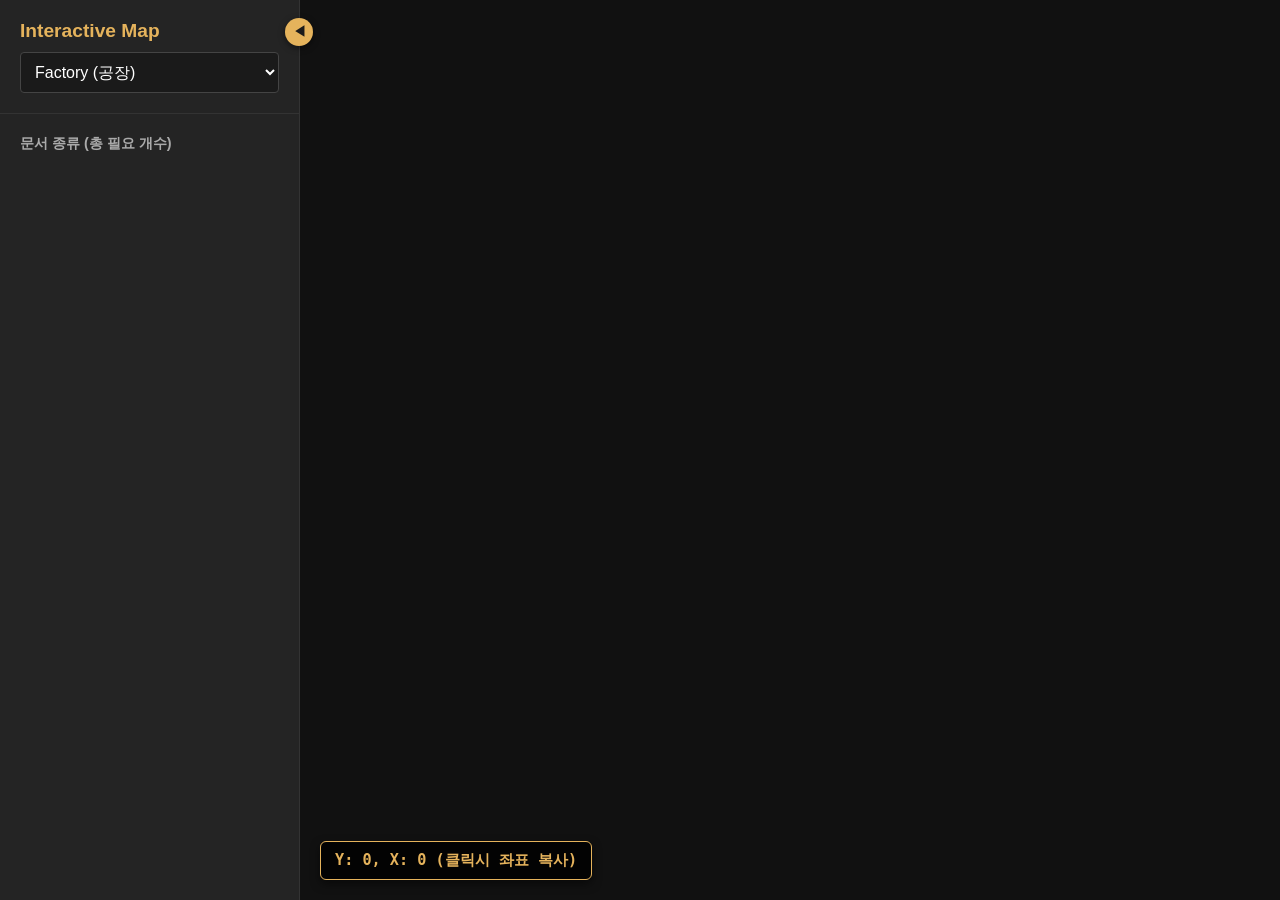
==== index.html @ fa6a1655 "사이트" ====
<!DOCTYPE html>
<html lang="ko">
<head>
    <meta charset="UTF-8">
    <meta name="viewport" content="width=device-width, initial-scale=1.0">

    <meta name="google-site-verification" content="Zb8IY_JkwSI9LmBgIlh9LFJcXQjCB8c6IFP7W8GWMpI" />

    <!-- [1번] 한/영 다국어 검색 엔진 최적화(SEO) 타이틀 & 메타 태그 -->
    <title>EFT Battle Pass Documentation Interactive Map | 타르코프 배틀패스 문서 인터랙티브 맵 </title>
    <meta name="description" content="EFT Battle Pass Documentation Interactive Map | 이스케이프 프롬 타르코프 배틀패스 문서 스폰 위치 전용 지도. Technical, PMC, Project, Blueprints, Test, User, Medical, Financial 총 8종 문서 위치 정밀 제공.">
    <meta name="keywords" content="타르코프 배틀패스, 타르코프 문서 위치, 타르코프 문서 지도, EFT Battle Pass Documentation Interactive Map, Tarkov Document Map, Escape From Tarkov Map">

    <!-- [소셜 공유] 디스코드/카톡/레딧 링크 공유 시 나타나는 미리보기 카드 태그 -->
    <meta property="og:type" content="website">
    <meta property="og:title" content="EFT Battle Pass Documentation Interactive Map | 타르코프 배틀패스 인터랙티브 맵">
    <meta property="og:description" content="타르코프 배틀패스 문서 인터랙티브 맵을 확인하세요. (8가지 문서 카테고리 지원)">
    <meta property="og:image" content="./assets/category/blueprints.webp">

    <!-- Leaflet CSS -->
    <link rel="stylesheet" href="https://unpkg.com/leaflet@1.9.4/dist/leaflet.css" />

    <style>
        * {
            box-sizing: border-box;
            margin: 0;
            padding: 0;
        }

        body {
            font-family: 'Segoe UI', Tahoma, Geneva, Verdana, sans-serif;
            display: flex;
            height: 100vh;
            background-color: #1a1a1a;
            color: #fff;
        }

        /* 사이드바 */
        #sidebar {
            width: 300px;
            background-color: #242424;
            border-right: 1px solid #333;
            display: flex;
            flex-direction: column;
            z-index: 1000;
            transition: width 0.3s ease;
            position: relative;
        }

            #sidebar.collapsed {
                width: 60px;
            }

        #sidebar-toggle-btn {
            position: absolute;
            top: 18px;
            right: -14px;
            width: 28px;
            height: 28px;
            background-color: #e5b35c;
            color: #1a1a1a;
            border: none;
            border-radius: 50%;
            cursor: pointer;
            z-index: 1001;
            display: flex;
            align-items: center;
            justify-content: center;
            font-size: 0.8rem;
            font-weight: bold;
            box-shadow: 0 2px 6px rgba(0,0,0,0.5);
            transition: background-color 0.2s;
        }

            #sidebar-toggle-btn:hover {
                background-color: #fff;
            }

        #sidebar.collapsed .sidebar-header h2,
        #sidebar.collapsed .map-select-box,
        #sidebar.collapsed .filter-section h3,
        #sidebar.collapsed .category-text,
        #sidebar.collapsed .category-item input[type="checkbox"] {
            display: none !important;
        }

        #sidebar.collapsed .category-item {
            justify-content: center;
            padding: 8px 0;
        }

        #sidebar.collapsed .filter-icon-img {
            margin-right: 0;
            width: 24px;
            height: 24px;
        }

        .sidebar-header {
            padding: 20px;
            border-bottom: 1px solid #333;
        }

            .sidebar-header h2 {
                font-size: 1.2rem;
                margin-bottom: 10px;
                color: #e5b35c;
            }

        .map-select-box {
            width: 100%;
            padding: 10px;
            background-color: #1a1a1a;
            color: #fff;
            border: 1px solid #444;
            border-radius: 4px;
            font-size: 1rem;
            cursor: pointer;
        }

        .filter-section {
            padding: 20px;
            flex: 1;
            overflow-y: auto;
        }

            .filter-section h3 {
                font-size: 0.9rem;
                margin-bottom: 15px;
                color: #aaa;
                text-transform: uppercase;
            }

        .category-item {
            display: flex;
            align-items: center;
            margin-bottom: 10px;
            padding: 6px 8px;
            border-radius: 4px;
            cursor: pointer;
            user-select: none;
            transition: background-color 0.2s, opacity 0.2s, filter 0.2s;
        }

            .category-item:hover {
                background-color: #333;
            }

            .category-item input[type="checkbox"] {
                margin-right: 10px;
                width: 18px;
                height: 18px;
                cursor: pointer;
            }

            .category-item.inactive {
                opacity: 0.35;
                filter: grayscale(80%);
            }

        .filter-icon-img {
            width: 20px;
            height: 20px;
            object-fit: contain;
            margin-right: 8px;
            vertical-align: middle;
        }

        .category-name {
            font-size: 0.95rem;
            font-weight: 500;
            display: flex;
            align-items: center;
        }

        /* 최상위 카테고리 팝업 박스 */
        #global-category-preview {
            display: none;
            position: fixed;
            z-index: 9999;
            border: 2px solid #e5b35c;
            border-radius: 8px;
            overflow: hidden;
            background-color: #1a1a1a;
            box-shadow: 0 8px 24px rgba(0, 0, 0, 0.9);
            pointer-events: none;
            max-width: 300px;
        }

            #global-category-preview img {
                max-width: 300px;
                max-height: 200px;
                width: auto;
                height: auto;
                object-fit: contain;
                display: block;
                margin: 0 auto;
            }

        #global-preview-desc {
            padding: 8px 12px;
            font-size: 0.85rem;
            color: #ccc;
            background-color: #242424;
            border-top: 1px solid #333;
            text-align: center;
            line-height: 1.4;
            white-space: pre-line;
        }

        /* 메인 맵 영역 */
        #map-container {
            flex: 1;
            height: 100%;
            position: relative;
            background-color: #111;
        }

        #map {
            width: 100%;
            height: 100%;
            background: transparent;
        }

        /* 지도 위 커스텀 마커 이미지 크기 (20px) */
        .map-marker-img {
            width: 20px;
            height: 20px;
            object-fit: contain;
            filter: drop-shadow(0 2px 4px rgba(0, 0, 0, 0.9));
            cursor: pointer;
        }

        /* 좌하단 좌표 표시 오버레이 */
        #coord-overlay {
            position: absolute;
            bottom: 20px;
            left: 20px;
            background-color: rgba(0, 0, 0, 0.85);
            border: 1px solid #e5b35c;
            color: #e5b35c;
            padding: 8px 14px;
            border-radius: 6px;
            font-family: monospace;
            font-size: 0.95rem;
            font-weight: bold;
            z-index: 1000;
            pointer-events: none;
            box-shadow: 0 4px 10px rgba(0,0,0,0.5);
        }

        .leaflet-bottom.leaflet-left {
            bottom: 65px !important;
            left: 20px !important;
        }

        /* 호버 툴팁: 마커 사진 노출 스타일 */
        .custom-tooltip-photo {
            background: transparent !important;
            border: none !important;
            box-shadow: none !important;
            padding: 0 !important;
        }

            .custom-tooltip-photo .leaflet-tooltip-pane {
                color: transparent;
            }

        .hover-photo-frame {
            border: 2px solid #e5b35c;
            border-radius: 8px;
            overflow: hidden;
            box-shadow: 0 6px 20px rgba(0, 0, 0, 0.8);
            background-color: #000;
            line-height: 0;
        }

            .hover-photo-frame img {
                max-width: 320px;
                max-height: 200px;
                width: auto;
                height: auto;
                object-fit: contain;
                display: block;
            }

        /* 트랜짓 마커 호버 텍스트 툴팁 스타일 */
        .transit-tooltip {
            background-color: rgba(24, 24, 24, 0.95) !important;
            border: 1px solid #e5b35c !important;
            color: #e5b35c !important;
            font-size: 0.95rem !important;
            font-weight: bold !important;
            padding: 6px 12px !important;
            border-radius: 6px !important;
            box-shadow: 0 4px 12px rgba(0, 0, 0, 0.8) !important;
        }

        /* 클릭 상세 팝업 스타일 */
        .leaflet-popup-content-wrapper {
            background-color: #242424 !important;
            color: #fff !important;
            border: 1px solid #444;
            border-radius: 8px !important;
        }

        .leaflet-popup-tip {
            background-color: #242424 !important;
        }

        .popup-detail {
            width: 300px;
        }

            .popup-detail img {
                width: 100%;
                height: 170px;
                object-fit: cover;
                border-radius: 6px;
                margin-bottom: 10px;
            }

            .popup-detail h3 {
                font-size: 1.1rem;
                color: #e5b35c;
                margin-bottom: 6px;
            }

            .popup-detail p {
                font-size: 0.85rem;
                color: #ccc;
                line-height: 1.4;
            }

        /* 화면 정중앙 상세 모달창 스타일 */
        .modal-backdrop {
            display: none;
            position: fixed;
            top: 0;
            left: 0;
            width: 100vw;
            height: 100vh;
            background-color: rgba(0, 0, 0, 0.75);
            z-index: 10000;
            justify-content: center;
            align-items: center;
        }

        .modal-content {
            position: relative;
            width: 600px;
            max-width: 90vw;
            max-height: 85vh;
            background-color: #242424;
            border: 2px solid #e5b35c;
            border-radius: 12px;
            padding: 24px;
            box-shadow: 0 10px 30px rgba(0, 0, 0, 0.9);
            overflow-y: auto;
        }

        .modal-close-btn {
            position: absolute;
            top: 12px;
            right: 16px;
            background: none;
            border: none;
            color: #aaa;
            font-size: 2rem;
            cursor: pointer;
            line-height: 1;
            transition: color 0.2s;
        }

            .modal-close-btn:hover {
                color: #e5b35c;
            }

        .modal-detail img {
            width: 100%;
            max-height: 360px;
            object-fit: cover;
            border-radius: 8px;
            margin-bottom: 16px;
        }

        .modal-detail h3 {
            font-size: 1.5rem;
            color: #e5b35c;
            margin-bottom: 10px;
        }

        .modal-detail p {
            font-size: 1rem;
            color: #ccc;
            line-height: 1.5;
        }
    </style>
</head>

<!-- Google tag (gtag.js) -->
<script async src="https://www.googletagmanager.com/gtag/js?id=G-DGBBM09F3J"></script>
<script>
    window.dataLayer = window.dataLayer || [];
    function gtag() { dataLayer.push(arguments); }
    gtag('js', new Date());

    gtag('config', 'G-DGBBM09F3J');
</script>

<body>

    <!-- 좌측 메인 컨트롤 사이드바 -->
    <div id="sidebar">
        <button id="sidebar-toggle-btn" onclick="toggleSidebar()" title="사이드바 접기/펼치기">◀</button>

        <div class="sidebar-header">
            <h2>Interactive Map</h2>
            <select id="map-select" class="map-select-box" onchange="switchMap(this.value)">
                <option value="customs">Customs (세관)</option>
                <option value="factory" selected>Factory (공장)</option>
                <option value="ground_zero">Ground Zero (그라운드 제로)</option>
                <option value="interchange">Interchange (인터체인지)</option>
                <option value="lighthouse">Lighthouse (등대)</option>
                <option value="reserve">Reserve (리저브)</option>
                <option value="shoreline">Shoreline (해안선)</option>
                <option value="streets_of_tarkov">Streets of Tarkov (스오타)</option>
                <option value="lab">The Lab (연구실)</option>
                <option value="labyrinth">The Labyrinth (미궁)</option>
                <option value="woods">Woods (삼림)</option>
            </select>
        </div>

        <div class="filter-section">
            <h3>문서 종류 (총 필요 개수)</h3>
            <div id="category-filters"></div>
        </div>
    </div>

    <!-- 메인 맵 영역 -->
    <div id="map-container">
        <div id="map"></div>
        <div id="coord-overlay">Y: 0, X: 0 (클릭시 좌표 복사)</div>
    </div>

    <!-- 최상위 레이어로 동작할 단일 카테고리 팝업 박스 -->
    <div id="global-category-preview">
        <img id="global-preview-img" src="" alt="preview" />
        <div id="global-preview-desc"></div>
    </div>

    <!-- 화면 정중앙 상세 정보 모달창 -->
    <div id="detail-modal" class="modal-backdrop">
        <div class="modal-content">
            <button class="modal-close-btn" onclick="closeDetailModal()">&times;</button>
            <div id="modal-body"></div>
        </div>
    </div>

    <!-- Leaflet JS -->
    <script src="https://unpkg.com/leaflet@1.9.4/dist/leaflet.js"></script>

    <script>
        const MAPS = {
            customs: { name: "Customs", imageUrl: "./assets/maps/customs.webp", width: 4097, height: 2142 },
            factory: { name: "Factory", imageUrl: "./assets/maps/factory.png", width: 850, height: 850 },
            ground_zero: { name: "Ground Zero", imageUrl: "./assets/maps/ground_zero.webp", width: 6920, height: 6920 },
            interchange: { name: "Interchange", imageUrl: "./assets/maps/interchange.webp", width: 9600, height: 5400 },
            lab: { name: "Lab", imageUrl: "./assets/maps/lab.webp", width: 3820, height: 2189 },
            labyrinth: { name: "Labyrinth", imageUrl: "./assets/maps/labyrinth.webp", width: 4145, height: 3840 },
            lighthouse: { name: "Lighthouse", imageUrl: "./assets/maps/lighthouse.webp", width: 2242, height: 3892 },
            reserve: { name: "Reserve", imageUrl: "./assets/maps/reserve.webp", width: 4701, height: 2785 },
            shoreline: { name: "Shoreline", imageUrl: "./assets/maps/shoreline.webp", width: 6668, height: 4567 },
            streets_of_tarkov: { name: "Streets of Tarkov", imageUrl: "./assets/maps/streets_of_tarkov.webp", width: 7620, height: 5877 },
            woods: { name: "Woods", imageUrl: "./assets/maps/woods.webp", width: 6994, height: 6843 }
        };

        const CATEGORIES = {
            technical: { name: "Technical(86개)", icon: "./assets/icons/technical.webp", image: "./assets/category/technical.webp", desc: "shoreline(쇼라)\n woods(우드)\n lighthouse(라하)" },
            pmc: { name: "PMC(39개)", icon: "./assets/icons/pmc.webp", image: "./assets/category/pmc.webp", desc: "reserve(리저브)\n icebreaker(쇄빙선)\n lighthouse(라하)" },
            project: { name: "Project(55개)", icon: "./assets/icons/project.webp", image: "./assets/category/project.webp", desc: "reserve(리저브)\n customs(세관)\n factory(공장)" },
            blueprints: { name: "Blueprints(81개)", icon: "./assets/icons/blueprints.webp", image: "./assets/category/blueprints.webp", desc: "interchange(인터체인지)\n factory(공장)\n The Labyrinth(미궁)" },
            test: { name: "Test(48개)", icon: "./assets/icons/test.webp", image: "./assets/category/test.webp", desc: "shoreline(쇼라)\n woods(우드)\n icebreaker(쇄빙선)" },
            user: { name: "User(40개)", icon: "./assets/icons/user.webp", image: "./assets/category/user.webp", desc: "Streets of Tarkov(스오타)\n Ground Zero(그제)\n The Lab(랩)" },
            medical: { name: "Medical(67개)", icon: "./assets/icons/medical.webp", image: "./assets/category/medical.webp", desc: "The Labyrinth(미궁)\n Ground Zero(그제)\n The Lab(랩)" },
            financial: { name: "Financial(83개)", icon: "./assets/icons/financial.webp", image: "./assets/category/financial.webp", desc: "customs(세관)\n Streets of Tarkov(스오타)\n interchange(인터체인지)" },
            transit: { name: "Transit (트랜짓)", icon: "./assets/icons/transit.webp", image: "./assets/category/transit.webp", desc: "트랜짓(Transit) 위치" },
            temporary: { name: "Temporary (임시 마커)", icon: "./assets/icons/temporary.png",desc: "확인되지 않은 위치" }
        };

        let map = null;
        let currentMapId = 'factory';
        let currentImageOverlay = null;
        const layerGroups = {};
        const activeFilters = new Set(Object.keys(CATEGORIES));

        function initMap() {
            map = L.map('map', {
                crs: L.CRS.Simple,
                minZoom: -5,
                maxZoom: 3,
                zoomSnap: 0.1,
                attributionControl: false,
                zoomControl: false
            });

            L.control.zoom({ position: 'bottomleft' }).addTo(map);

            renderFilterUI();
            setupCoordinateTracker();
            setupModalEvents();
            loadMap(currentMapId);
        }

        function toggleSidebar() {
            const sidebar = document.getElementById('sidebar');
            const toggleBtn = document.getElementById('sidebar-toggle-btn');
            sidebar.classList.toggle('collapsed');

            if (sidebar.classList.contains('collapsed')) {
                toggleBtn.innerText = '▶';
            } else {
                toggleBtn.innerText = '◀';
            }

            setTimeout(() => {
                if (map) map.invalidateSize();
            }, 310);
        }

        function setupCoordinateTracker() {
            const coordDiv = document.getElementById('coord-overlay');

            map.on('mousemove', function (e) {
                const y = Math.round(e.latlng.lat);
                const x = Math.round(e.latlng.lng);
                coordDiv.innerText = `Y: ${y}, X: ${x}`;
            });

            map.on('click', function (e) {
                const y = Math.round(e.latlng.lat);
                const x = Math.round(e.latlng.lng);
                const coordString = `[${y}, ${x}],`;

                navigator.clipboard.writeText(coordString).then(() => {
                    coordDiv.innerText = `복사됨! -> ${coordString}`;
                    setTimeout(() => {
                        coordDiv.innerText = `Y: ${y}, X: ${x}`;
                    }, 1500);
                });
            });
        }

        function openDetailModal(data) {
            const modalBody = document.getElementById('modal-body');
            modalBody.innerHTML = `
                    <div class="modal-detail">
                        ${data.detailImg ? `<img src="${data.detailImg}" alt="detail" />` : ''}
                        ${data.detailTitle ? `<h3>${data.detailTitle}</h3>` : ''}
                        ${data.detailDesc ? `<p>${data.detailDesc}</p>` : ''}
                    </div>
                `;
            document.getElementById('detail-modal').style.display = 'flex';

            if (typeof gtag === 'function') {
                gtag('event', 'click_marker_detail', {
                    'map_id': currentMapId,
                    'category': data.category,
                    'marker_id': data.id || 'unknown',
                    'marker_title': data.detailTitle || data.id
                });
            }
        }

        function closeDetailModal() {
            document.getElementById('detail-modal').style.display = 'none';
        }

        function setupModalEvents() {
            document.getElementById('detail-modal').addEventListener('click', (e) => {
                if (e.target.id === 'detail-modal') {
                    closeDetailModal();
                }
            });

            document.addEventListener('keydown', (e) => {
                if (e.key === 'Escape') {
                    closeDetailModal();
                }
            });
        }

        // [수정] 맵 테두리 여유 드래그 공간(MaxBounds Padding) 60% 확장 적용
        function loadMap(mapId) {
            currentMapId = mapId;
            const mapConfig = MAPS[mapId];

            map.setMaxBounds(null);
            if (currentImageOverlay) map.removeLayer(currentImageOverlay);
            clearAllMarkers();

            const bounds = [[0, 0], [mapConfig.height, mapConfig.width]];
            currentImageOverlay = L.imageOverlay(mapConfig.imageUrl, bounds).addTo(map);

            map.fitBounds(bounds, { animate: false });

            // ★ 맵 모서리/구석도 화면 정중앙으로 당길 수 있도록 maxBounds 범위 확장 (60% 여유 여백)
            const padY = mapConfig.height * 0.6;
            const padX = mapConfig.width * 0.6;
            const extendedBounds = [
                [-padY, -padX],
                [mapConfig.height + padY, mapConfig.width + padX]
            ];

            map.setMaxBounds(extendedBounds);

            if (window[`MAP_DATA_${mapId}`]) {
                renderMarkers(window[`MAP_DATA_${mapId}`]);
                return;
            }

            const script = document.createElement('script');
            script.src = `./data/${mapId}.js`;

            script.onload = () => {
                const markersData = window[`MAP_DATA_${mapId}`] || [];
                renderMarkers(markersData);
            };

            script.onerror = () => {
                console.warn(`[알림] ./data/${mapId}.js 파일이 없거나 데이터가 빈 상태입니다.`);
                renderMarkers([]);
            };

            document.body.appendChild(script);
        }

        function switchMap(mapId) {
            loadMap(mapId);

            if (typeof gtag === 'function') {
                gtag('event', 'select_map', {
                    'map_id': mapId,
                    'map_name': MAPS[mapId] ? MAPS[mapId].name : mapId
                });
            }
        }

        function renderMarkers(markersData) {
            const mapConfig = MAPS[currentMapId];

            Object.keys(CATEGORIES).forEach(catKey => {
                layerGroups[catKey] = L.layerGroup();
                if (activeFilters.has(catKey)) {
                    layerGroups[catKey].addTo(map);
                }
            });

            markersData.forEach(data => {
                const catInfo = CATEGORIES[data.category];
                const iconSrc = catInfo ? catInfo.icon : '';

                const markerY = data.coords[0];
                const isTop = markerY > (mapConfig.height * 0.5);

                const tooltipDirection = isTop ? 'bottom' : 'top';
                const tooltipOffset = isTop ? [0, 15] : [0, -15];

                const customIcon = L.divIcon({
                    html: `<img src="${iconSrc}" class="map-marker-img" onError="this.onerror=null; this.src='https://via.placeholder.com/20?text=📍';" />`,
                    className: 'custom-map-icon',
                    iconSize: [20, 20],
                    iconAnchor: [10, 10]
                });

                const marker = L.marker(data.coords, { icon: customIcon });

                if (data.category === 'transit') {
                    const transitText = data.title || data.detailTitle || 'Transit';
                    marker.bindTooltip(transitText, {
                        className: 'transit-tooltip',
                        direction: tooltipDirection,
                        offset: tooltipOffset,
                        opacity: 1
                    });
                } else {
                    if (data.previewImg) {
                        const tooltipHTML = `
                                <div class="hover-photo-frame">
                                  <img src="${data.previewImg}" alt="preview" />
                                </div>
                            `;

                        marker.bindTooltip(tooltipHTML, {
                            className: 'custom-tooltip-photo',
                            direction: tooltipDirection,
                            offset: tooltipOffset,
                            opacity: 1
                        });
                    }

                    if (data.detailImg || data.detailTitle || data.detailDesc) {
                        marker.on('click', () => {
                            openDetailModal(data);
                        });
                    }
                }

                if (layerGroups[data.category]) {
                    layerGroups[data.category].addLayer(marker);
                }
            });
        }

        function clearAllMarkers() {
            Object.keys(layerGroups).forEach(catKey => {
                map.removeLayer(layerGroups[catKey]);
            });
        }

        function renderFilterUI() {
            const container = document.getElementById('category-filters');
            container.innerHTML = '';

            const previewBox = document.getElementById('global-category-preview');
            const previewImg = document.getElementById('global-preview-img');
            const previewDesc = document.getElementById('global-preview-desc');

            Object.entries(CATEGORIES).forEach(([key, cat]) => {
                const isActive = activeFilters.has(key);
                const item = document.createElement('label');
                item.className = `category-item ${isActive ? '' : 'inactive'}`;
                item.innerHTML = `
                        <input type="checkbox" value="${key}" ${isActive ? 'checked' : ''} onchange="toggleCategory('${key}', this.checked, this.parentElement)">
                        <span class="category-name">
                            <img src="${cat.icon}" class="filter-icon-img" onError="this.style.display='none';" />
                            <span class="category-text">${cat.name}</span>
                        </span>
                    `;

                item.addEventListener('mouseenter', () => {
                    const rect = item.getBoundingClientRect();
                    previewImg.src = cat.image;
                    previewImg.onerror = () => {
                        previewImg.src = `https://via.placeholder.com/220x140/222/e5b35c?text=${cat.name}`;
                    };

                    if (previewDesc) {
                        previewDesc.innerText = cat.desc || '';
                        previewDesc.style.display = cat.desc ? 'block' : 'none';
                    }

                    previewBox.style.top = `${rect.top}px`;
                    previewBox.style.left = `${rect.right + 10}px`;
                    previewBox.style.display = 'block';
                });

                item.addEventListener('mouseleave', () => {
                    previewBox.style.display = 'none';
                });

                container.appendChild(item);
            });
        }

        function toggleCategory(categoryKey, isChecked, labelElement) {
            if (isChecked) {
                activeFilters.add(categoryKey);
                if (layerGroups[categoryKey]) map.addLayer(layerGroups[categoryKey]);
                if (labelElement) labelElement.classList.remove('inactive');
            } else {
                activeFilters.delete(categoryKey);
                if (layerGroups[categoryKey]) map.removeLayer(layerGroups[categoryKey]);
                if (labelElement) labelElement.classList.add('inactive');
            }

            if (typeof gtag === 'function') {
                gtag('event', 'filter_category', {
                    'category': categoryKey,
                    'state': isChecked ? 'on' : 'off'
                });
            }
        }

        window.onload = initMap;
    </script>
</body>
</html>
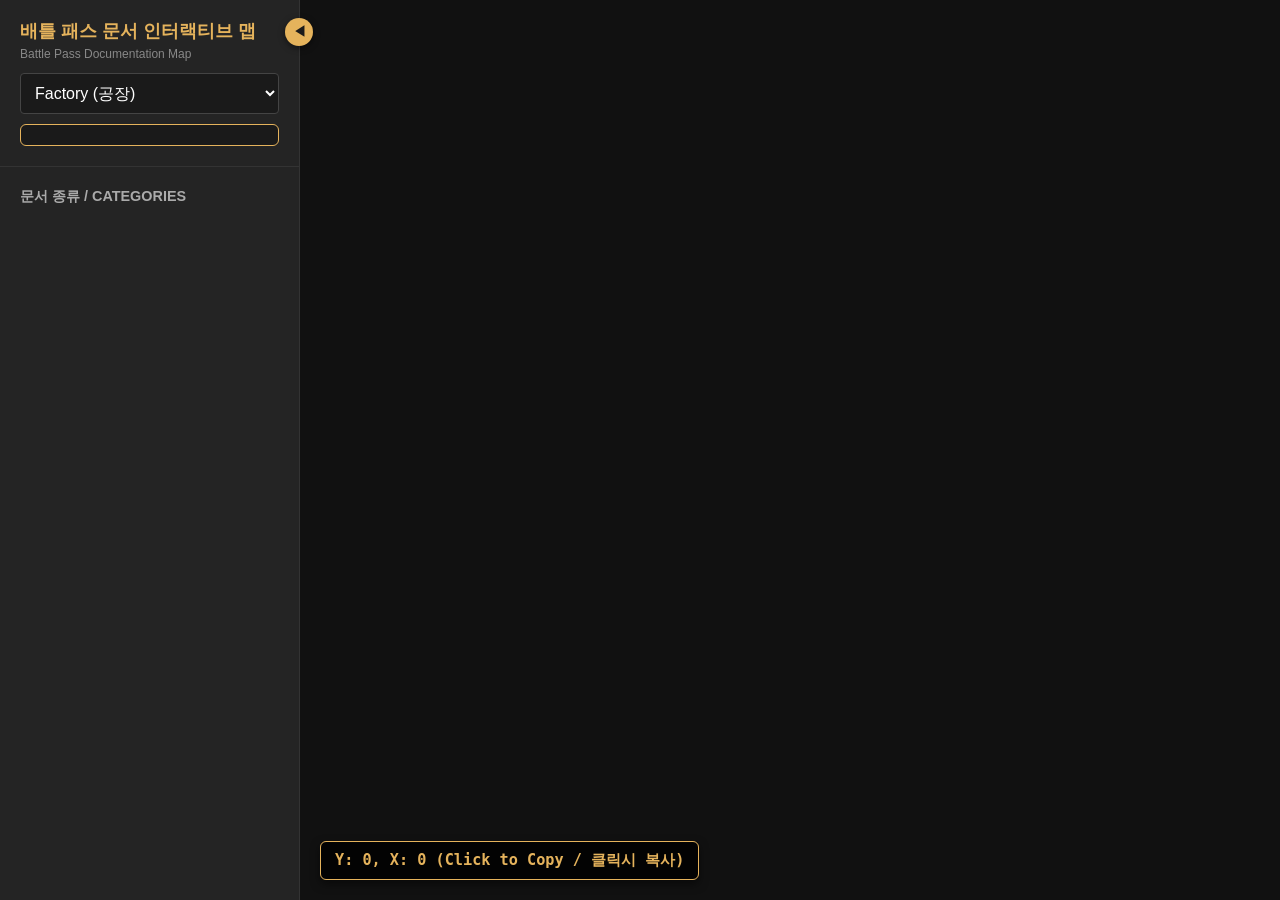
==== commit 5244c5f3: "맵 별 최대 스폰 개수 추가  - 각 맵 별 스폰하는 문서 자동 체크, 나머지 자동 예외  - 위치 추가" ====
--- a/index.html
+++ b/index.html
@@ -5,9 +5,10 @@
     <meta name="viewport" content="width=device-width, initial-scale=1.0">
 
     <meta name="google-site-verification" content="Zb8IY_JkwSI9LmBgIlh9LFJcXQjCB8c6IFP7W8GWMpI" />
+    <meta name="naver-site-verification" content="082327acf711127d70357c418344a9453ed9ff8d" />
 
     <!-- [1번] 한/영 다국어 검색 엔진 최적화(SEO) 타이틀 & 메타 태그 -->
-    <title>EFT Battle Pass Documentation Interactive Map | 타르코프 배틀패스 문서 인터랙티브 맵 </title>
+    <title>EFT Battle Pass Documentation Interactive Map | 타르코프 배틀패스 문서 인터랙티브 맵</title>
     <meta name="description" content="EFT Battle Pass Documentation Interactive Map | 이스케이프 프롬 타르코프 배틀패스 문서 스폰 위치 전용 지도. Technical, PMC, Project, Blueprints, Test, User, Medical, Financial 총 8종 문서 위치 정밀 제공.">
     <meta name="keywords" content="타르코프 배틀패스, 타르코프 문서 위치, 타르코프 문서 지도, EFT Battle Pass Documentation Interactive Map, Tarkov Document Map, Escape From Tarkov Map">
 
@@ -76,10 +77,14 @@
                 background-color: #fff;
             }
 
+        /* [수정] 접혔을 때 스폰 뱃지(.category-spawn-badge)까지 깔끔히 숨김 */
         #sidebar.collapsed .sidebar-header h2,
+        #sidebar.collapsed .sidebar-header .sub-title,
         #sidebar.collapsed .map-select-box,
+        #sidebar.collapsed .map-spawn-summary,
         #sidebar.collapsed .filter-section h3,
         #sidebar.collapsed .category-text,
+        #sidebar.collapsed .category-spawn-badge,
         #sidebar.collapsed .category-item input[type="checkbox"] {
             display: none !important;
         }
@@ -101,9 +106,18 @@
         }
 
             .sidebar-header h2 {
-                font-size: 1.2rem;
-                margin-bottom: 10px;
+                font-size: 1.1rem;
+                margin-bottom: 4px;
                 color: #e5b35c;
+                line-height: 1.3;
+            }
+
+            .sidebar-header .sub-title {
+                display: block;
+                font-size: 0.75rem;
+                color: #888;
+                margin-bottom: 12px;
+                font-weight: 500;
             }
 
         .map-select-box {
@@ -117,6 +131,49 @@
             cursor: pointer;
         }
 
+        /* 선택된 맵 스폰 정보 요약 카드 스타일 */
+        .map-spawn-summary {
+            margin-top: 10px;
+            padding: 10px 12px;
+            background-color: #1a1a1a;
+            border: 1px solid #e5b35c;
+            border-radius: 6px;
+            font-size: 0.85rem;
+            color: #ccc;
+        }
+
+            /* [수정] 줄바꿈 방지 및 폰트 크기 정돈 */
+            .map-spawn-summary .summary-title {
+                color: #e5b35c;
+                font-weight: bold;
+                margin-bottom: 6px;
+                display: flex;
+                align-items: center;
+                justify-content: space-between;
+                font-size: 0.82rem;
+                white-space: nowrap;
+            }
+
+            .map-spawn-summary ul {
+                list-style: none;
+                padding: 0;
+                margin: 0;
+            }
+
+            .map-spawn-summary li {
+                display: flex;
+                align-items: center;
+                margin-bottom: 4px;
+                font-size: 0.85rem;
+            }
+
+                .map-spawn-summary li img {
+                    width: 16px;
+                    height: 16px;
+                    margin-right: 6px;
+                    object-fit: contain;
+                }
+
         .filter-section {
             padding: 20px;
             flex: 1;
@@ -155,6 +212,12 @@
             .category-item.inactive {
                 opacity: 0.35;
                 filter: grayscale(80%);
+            }
+
+            .category-item.disabled-category {
+                opacity: 0.25;
+                filter: grayscale(100%);
+                cursor: not-allowed;
             }
 
         .filter-icon-img {
@@ -414,24 +477,29 @@
         <button id="sidebar-toggle-btn" onclick="toggleSidebar()" title="사이드바 접기/펼치기">◀</button>
 
         <div class="sidebar-header">
-            <h2>Interactive Map</h2>
+            <h2>배틀 패스 문서 인터랙티브 맵</h2>
+            <span class="sub-title">Battle Pass Documentation Map</span>
+
             <select id="map-select" class="map-select-box" onchange="switchMap(this.value)">
                 <option value="customs">Customs (세관)</option>
+                <option value="ground_zero">Ground Zero (그라운드 제로)</option>
                 <option value="factory" selected>Factory (공장)</option>
-                <option value="ground_zero">Ground Zero (그라운드 제로)</option>
+                <option value="woods">Woods (삼림)</option>
+                <option value="reserve">Reserve (리저브)</option>
+                <option value="shoreline">Shoreline (해안선)</option>
                 <option value="interchange">Interchange (인터체인지)</option>
                 <option value="lighthouse">Lighthouse (등대)</option>
-                <option value="reserve">Reserve (리저브)</option>
-                <option value="shoreline">Shoreline (해안선)</option>
                 <option value="streets_of_tarkov">Streets of Tarkov (스오타)</option>
                 <option value="lab">The Lab (연구실)</option>
                 <option value="labyrinth">The Labyrinth (미궁)</option>
-                <option value="woods">Woods (삼림)</option>
             </select>
+
+            <!-- 레이드당 문서 스폰 요약 카드 -->
+            <div id="map-spawn-summary" class="map-spawn-summary"></div>
         </div>
 
         <div class="filter-section">
-            <h3>문서 종류 (총 필요 개수)</h3>
+            <h3>문서 종류 / Categories</h3>
             <div id="category-filters"></div>
         </div>
     </div>
@@ -439,7 +507,7 @@
     <!-- 메인 맵 영역 -->
     <div id="map-container">
         <div id="map"></div>
-        <div id="coord-overlay">Y: 0, X: 0 (클릭시 좌표 복사)</div>
+        <div id="coord-overlay">Y: 0, X: 0 (Click to Copy / 클릭시 복사)</div>
     </div>
 
     <!-- 최상위 레이어로 동작할 단일 카테고리 팝업 박스 -->
@@ -461,30 +529,96 @@
 
     <script>
         const MAPS = {
-            customs: { name: "Customs", imageUrl: "./assets/maps/customs.webp", width: 4097, height: 2142 },
-            factory: { name: "Factory", imageUrl: "./assets/maps/factory.png", width: 850, height: 850 },
-            ground_zero: { name: "Ground Zero", imageUrl: "./assets/maps/ground_zero.webp", width: 6920, height: 6920 },
-            interchange: { name: "Interchange", imageUrl: "./assets/maps/interchange.webp", width: 9600, height: 5400 },
-            lab: { name: "Lab", imageUrl: "./assets/maps/lab.webp", width: 3820, height: 2189 },
-            labyrinth: { name: "Labyrinth", imageUrl: "./assets/maps/labyrinth.webp", width: 4145, height: 3840 },
-            lighthouse: { name: "Lighthouse", imageUrl: "./assets/maps/lighthouse.webp", width: 2242, height: 3892 },
-            reserve: { name: "Reserve", imageUrl: "./assets/maps/reserve.webp", width: 4701, height: 2785 },
-            shoreline: { name: "Shoreline", imageUrl: "./assets/maps/shoreline.webp", width: 6668, height: 4567 },
-            streets_of_tarkov: { name: "Streets of Tarkov", imageUrl: "./assets/maps/streets_of_tarkov.webp", width: 7620, height: 5877 },
-            woods: { name: "Woods", imageUrl: "./assets/maps/woods.webp", width: 6994, height: 6843 }
+            customs: {
+                name: "Customs",
+                imageUrl: "./assets/maps/customs.webp",
+                width: 4097,
+                height: 2142,
+                spawns: { project: 2, financial: 1 }
+            },
+            factory: {
+                name: "Factory",
+                imageUrl: "./assets/maps/factory.png",
+                width: 850,
+                height: 850,
+                spawns: { project: 2, blueprints: 1 }
+            },
+            ground_zero: {
+                name: "Ground Zero",
+                imageUrl: "./assets/maps/ground_zero.webp",
+                width: 6920,
+                height: 6920,
+                spawns: { medical: 2, user: 1 }
+            },
+            interchange: {
+                name: "Interchange",
+                imageUrl: "./assets/maps/interchange.webp",
+                width: 9600,
+                height: 5400,
+                spawns: { blueprints: 2, financial: 1 }
+            },
+            lab: {
+                name: "Lab",
+                imageUrl: "./assets/maps/lab.webp",
+                width: 3820,
+                height: 2189,
+                spawns: { user: 2, medical: 1 }
+            },
+            labyrinth: {
+                name: "Labyrinth",
+                imageUrl: "./assets/maps/labyrinth.webp",
+                width: 4145,
+                height: 3840,
+                spawns: { blueprints: 2, medical: 1 }
+            },
+            lighthouse: {
+                name: "Lighthouse",
+                imageUrl: "./assets/maps/lighthouse.webp",
+                width: 2242,
+                height: 3892,
+                spawns: { pmc: 2, technical: 1 }
+            },
+            reserve: {
+                name: "Reserve",
+                imageUrl: "./assets/maps/reserve.webp",
+                width: 4701,
+                height: 2785,
+                spawns: { pmc: 2, project: 1 }
+            },
+            shoreline: {
+                name: "Shoreline",
+                imageUrl: "./assets/maps/shoreline.webp",
+                width: 6668,
+                height: 4567,
+                spawns: { test: 2, technical: 1 }
+            },
+            streets_of_tarkov: {
+                name: "Streets of Tarkov",
+                imageUrl: "./assets/maps/streets_of_tarkov.webp",
+                width: 7620,
+                height: 5877,
+                spawns: { financial: 2, user: 1 }
+            },
+            woods: {
+                name: "Woods",
+                imageUrl: "./assets/maps/woods.webp",
+                width: 6994,
+                height: 6843,
+                spawns: { test: 2, technical: 1 }
+            }
         };
 
         const CATEGORIES = {
-            technical: { name: "Technical(86개)", icon: "./assets/icons/technical.webp", image: "./assets/category/technical.webp", desc: "shoreline(쇼라)\n woods(우드)\n lighthouse(라하)" },
-            pmc: { name: "PMC(39개)", icon: "./assets/icons/pmc.webp", image: "./assets/category/pmc.webp", desc: "reserve(리저브)\n icebreaker(쇄빙선)\n lighthouse(라하)" },
-            project: { name: "Project(55개)", icon: "./assets/icons/project.webp", image: "./assets/category/project.webp", desc: "reserve(리저브)\n customs(세관)\n factory(공장)" },
-            blueprints: { name: "Blueprints(81개)", icon: "./assets/icons/blueprints.webp", image: "./assets/category/blueprints.webp", desc: "interchange(인터체인지)\n factory(공장)\n The Labyrinth(미궁)" },
-            test: { name: "Test(48개)", icon: "./assets/icons/test.webp", image: "./assets/category/test.webp", desc: "shoreline(쇼라)\n woods(우드)\n icebreaker(쇄빙선)" },
-            user: { name: "User(40개)", icon: "./assets/icons/user.webp", image: "./assets/category/user.webp", desc: "Streets of Tarkov(스오타)\n Ground Zero(그제)\n The Lab(랩)" },
-            medical: { name: "Medical(67개)", icon: "./assets/icons/medical.webp", image: "./assets/category/medical.webp", desc: "The Labyrinth(미궁)\n Ground Zero(그제)\n The Lab(랩)" },
-            financial: { name: "Financial(83개)", icon: "./assets/icons/financial.webp", image: "./assets/category/financial.webp", desc: "customs(세관)\n Streets of Tarkov(스오타)\n interchange(인터체인지)" },
-            transit: { name: "Transit (트랜짓)", icon: "./assets/icons/transit.webp", image: "./assets/category/transit.webp", desc: "트랜짓(Transit) 위치" },
-            temporary: { name: "Temporary (임시 마커)", icon: "./assets/icons/temporary.png",desc: "확인되지 않은 위치" }
+            technical: { name: "Technical (86)", icon: "./assets/icons/technical.webp", image: "./assets/category/technical.webp", desc: "shoreline(쇼라)\n woods(우드)\n lighthouse(라하)" },
+            pmc: { name: "PMC (39)", icon: "./assets/icons/pmc.webp", image: "./assets/category/pmc.webp", desc: "reserve(리저브)\n icebreaker(쇄빙선)\n lighthouse(라하)" },
+            project: { name: "Project (55)", icon: "./assets/icons/project.webp", image: "./assets/category/project.webp", desc: "reserve(리저브)\n customs(세관)\n factory(공장)" },
+            blueprints: { name: "Blueprints (81)", icon: "./assets/icons/blueprints.webp", image: "./assets/category/blueprints.webp", desc: "interchange(인터체인지)\n factory(공장)\n The Labyrinth(미궁)" },
+            test: { name: "Test (48)", icon: "./assets/icons/test.webp", image: "./assets/category/test.webp", desc: "shoreline(쇼라)\n woods(우드)\n icebreaker(쇄빙선)" },
+            user: { name: "User (40)", icon: "./assets/icons/user.webp", image: "./assets/category/user.webp", desc: "Streets of Tarkov(스오타)\n Ground Zero(그제)\n The Lab(랩)" },
+            medical: { name: "Medical (67)", icon: "./assets/icons/medical.webp", image: "./assets/category/medical.webp", desc: "The Labyrinth(미궁)\n Ground Zero(그제)\n The Lab(랩)" },
+            financial: { name: "Financial (83)", icon: "./assets/icons/financial.webp", image: "./assets/category/financial.webp", desc: "customs(세관)\n Streets of Tarkov(스오타)\n interchange(인터체인지)" },
+            transit: { name: "Transit (트랜짓)", icon: "./assets/icons/transit.webp", image: "./assets/category/transit.webp", desc: "트랜짓(Transit) 포인트" },
+            temporary: { name: "Temporary (임시 마커)", icon: "./assets/icons/temporary.png", desc: "임시 마커" }
         };
 
         let map = null;
@@ -505,7 +639,6 @@
 
             L.control.zoom({ position: 'bottomleft' }).addTo(map);
 
-            renderFilterUI();
             setupCoordinateTracker();
             setupModalEvents();
             loadMap(currentMapId);
@@ -542,7 +675,7 @@
                 const coordString = `[${y}, ${x}],`;
 
                 navigator.clipboard.writeText(coordString).then(() => {
-                    coordDiv.innerText = `복사됨! -> ${coordString}`;
+                    coordDiv.innerText = `Copied! / 복사됨! -> ${coordString}`;
                     setTimeout(() => {
                         coordDiv.innerText = `Y: ${y}, X: ${x}`;
                     }, 1500);
@@ -589,7 +722,6 @@
             });
         }
 
-        // [수정] 맵 테두리 여유 드래그 공간(MaxBounds Padding) 60% 확장 적용
         function loadMap(mapId) {
             currentMapId = mapId;
             const mapConfig = MAPS[mapId];
@@ -603,7 +735,6 @@
 
             map.fitBounds(bounds, { animate: false });
 
-            // ★ 맵 모서리/구석도 화면 정중앙으로 당길 수 있도록 maxBounds 범위 확장 (60% 여유 여백)
             const padY = mapConfig.height * 0.6;
             const padX = mapConfig.width * 0.6;
             const extendedBounds = [
@@ -613,6 +744,8 @@
 
             map.setMaxBounds(extendedBounds);
 
+            updateMapSpawnInfo();
+
             if (window[`MAP_DATA_${mapId}`]) {
                 renderMarkers(window[`MAP_DATA_${mapId}`]);
                 return;
@@ -643,6 +776,29 @@
                     'map_name': MAPS[mapId] ? MAPS[mapId].name : mapId
                 });
             }
+        }
+
+        // [수정] 줄바꿈 방지 및 제목 정돈
+        function updateMapSpawnInfo() {
+            const mapConfig = MAPS[currentMapId];
+            const spawns = mapConfig ? mapConfig.spawns : {};
+            const summaryBox = document.getElementById('map-spawn-summary');
+
+            if (summaryBox && mapConfig) {
+                let html = `<div class="summary-title"><span>🎲 스폰 정보 (Raid Spawns)</span> <span style="font-size: 0.75rem; color: #888;">(Total 3)</span></div><ul>`;
+                Object.entries(spawns).forEach(([catKey, count]) => {
+                    const catInfo = CATEGORIES[catKey];
+                    if (catInfo) {
+                        const cleanName = catInfo.name.split('(')[0].trim();
+                        const spawnLabel = count > 1 ? 'Spawns' : 'Spawn';
+                        html += `<li><img src="${catInfo.icon}" onError="this.style.display='none';" /> ${cleanName}: <strong style="color: #e5b35c; margin-left: 4px;">${count} ${spawnLabel}</strong></li>`;
+                    }
+                });
+                html += `</ul>`;
+                summaryBox.innerHTML = html;
+            }
+
+            renderFilterUI();
         }
 
         function renderMarkers(markersData) {
@@ -717,6 +873,7 @@
             });
         }
 
+        // [수정] 접혔을 때 스폰 뱃지 숨김용 클래스(.category-spawn-badge) 부여
         function renderFilterUI() {
             const container = document.getElementById('category-filters');
             container.innerHTML = '';
@@ -725,15 +882,45 @@
             const previewImg = document.getElementById('global-preview-img');
             const previewDesc = document.getElementById('global-preview-desc');
 
+            const mapConfig = MAPS[currentMapId];
+            const spawns = mapConfig ? mapConfig.spawns : {};
+
             Object.entries(CATEGORIES).forEach(([key, cat]) => {
+                const isAlwaysActiveCategory = (key === 'transit' || key === 'temporary');
+                const isSpawningInCurrentMap = spawns.hasOwnProperty(key);
+
+                const shouldBeEnabled = isAlwaysActiveCategory || isSpawningInCurrentMap;
+
+                let spawnBadge = "";
+                if (isAlwaysActiveCategory) {
+                    spawnBadge = "";
+                } else if (isSpawningInCurrentMap) {
+                    const count = spawns[key];
+                    const spawnLabel = count > 1 ? 'Spawns' : 'Spawn';
+                    spawnBadge = `<span class="category-spawn-badge" style="color: #e5b35c; font-size: 0.8rem; margin-left: auto; font-weight: bold;">[${count} ${spawnLabel}]</span>`;
+                } else {
+                    spawnBadge = `<span class="category-spawn-badge" style="color: #666; font-size: 0.8rem; margin-left: auto;">[No Spawn]</span>`;
+                }
+
+                if (!shouldBeEnabled && activeFilters.has(key)) {
+                    activeFilters.delete(key);
+                    if (layerGroups[key]) map.removeLayer(layerGroups[key]);
+                } else if (shouldBeEnabled && !activeFilters.has(key)) {
+                    activeFilters.add(key);
+                    if (layerGroups[key]) map.addLayer(layerGroups[key]);
+                }
+
                 const isActive = activeFilters.has(key);
+
                 const item = document.createElement('label');
-                item.className = `category-item ${isActive ? '' : 'inactive'}`;
+                item.className = `category-item ${shouldBeEnabled ? (isActive ? '' : 'inactive') : 'disabled-category'}`;
+
                 item.innerHTML = `
-                        <input type="checkbox" value="${key}" ${isActive ? 'checked' : ''} onchange="toggleCategory('${key}', this.checked, this.parentElement)">
-                        <span class="category-name">
+                        <input type="checkbox" value="${key}" ${isActive ? 'checked' : ''} ${shouldBeEnabled ? '' : 'disabled'} onchange="toggleCategory('${key}', this.checked, this.parentElement)">
+                        <span class="category-name" style="width: 100%;">
                             <img src="${cat.icon}" class="filter-icon-img" onError="this.style.display='none';" />
                             <span class="category-text">${cat.name}</span>
+                            ${spawnBadge}
                         </span>
                     `;
 
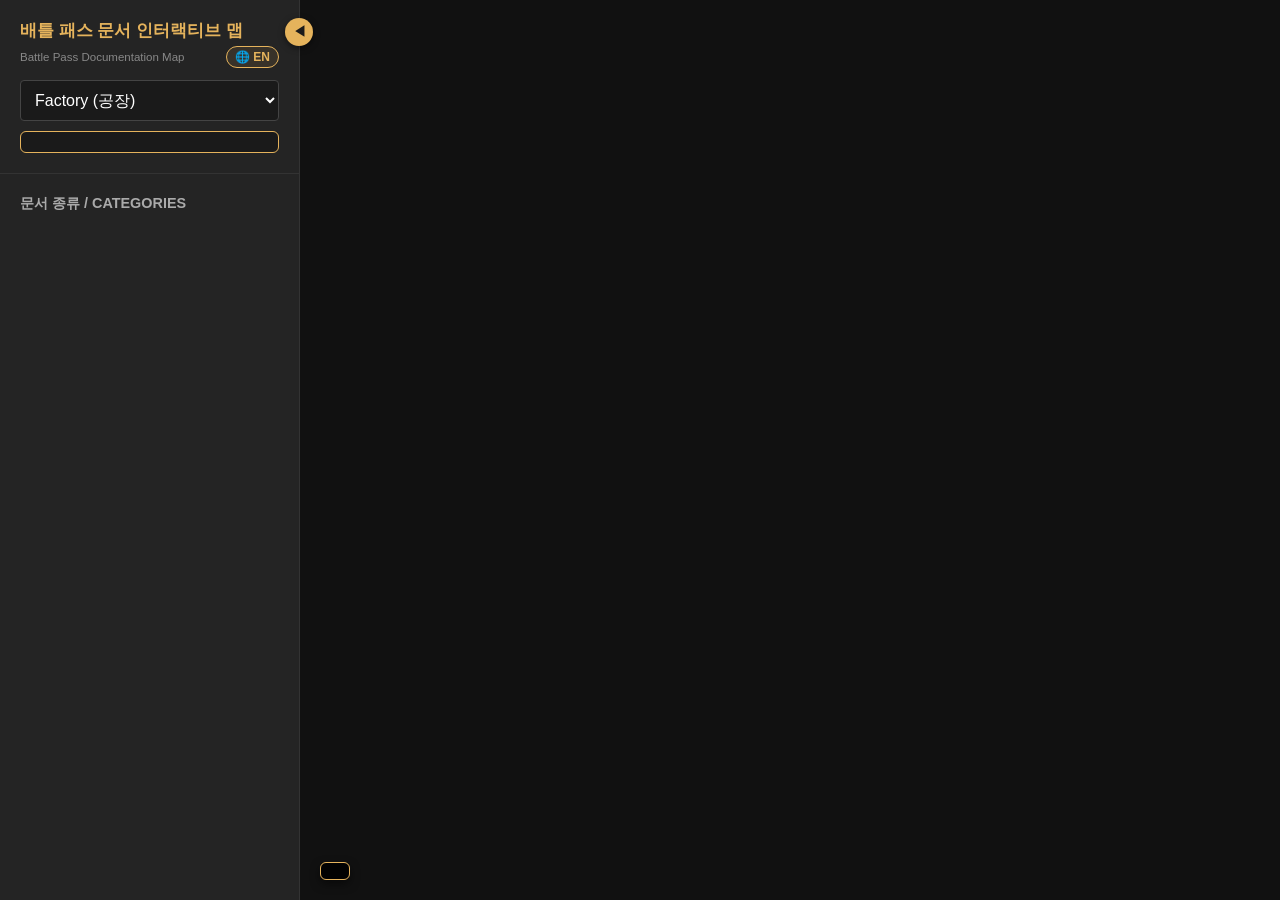
==== commit 874ebf56: "사이트 구조 개선" ====
--- a/index.html
+++ b/index.html
@@ -7,457 +7,21 @@
     <meta name="google-site-verification" content="Zb8IY_JkwSI9LmBgIlh9LFJcXQjCB8c6IFP7W8GWMpI" />
     <meta name="naver-site-verification" content="082327acf711127d70357c418344a9453ed9ff8d" />
 
-    <!-- [1번] 한/영 다국어 검색 엔진 최적화(SEO) 타이틀 & 메타 태그 -->
-    <title>EFT Battle Pass Documentation Interactive Map | 타르코프 배틀패스 문서 인터랙티브 맵</title>
+    <title>타르코프 배틀패스 문서 인터랙티브 맵 | EFT Battle Pass Map</title>
     <meta name="description" content="EFT Battle Pass Documentation Interactive Map | 이스케이프 프롬 타르코프 배틀패스 문서 스폰 위치 전용 지도. Technical, PMC, Project, Blueprints, Test, User, Medical, Financial 총 8종 문서 위치 정밀 제공.">
     <meta name="keywords" content="타르코프 배틀패스, 타르코프 문서 위치, 타르코프 문서 지도, EFT Battle Pass Documentation Interactive Map, Tarkov Document Map, Escape From Tarkov Map">
 
-    <!-- [소셜 공유] 디스코드/카톡/레딧 링크 공유 시 나타나는 미리보기 카드 태그 -->
     <meta property="og:type" content="website">
-    <meta property="og:title" content="EFT Battle Pass Documentation Interactive Map | 타르코프 배틀패스 인터랙티브 맵">
+    <meta property="og:title" content="타르코프 배틀패스 인터랙티브 맵 | EFT Battle Pass Map">
     <meta property="og:description" content="타르코프 배틀패스 문서 인터랙티브 맵을 확인하세요. (8가지 문서 카테고리 지원)">
     <meta property="og:image" content="./assets/category/blueprints.webp">
 
-    <!-- Leaflet CSS -->
+    <link rel="alternate" hreflang="ko" href="https://perofunyang.github.io/battlepass-map/" />
+    <link rel="alternate" hreflang="en" href="https://perofunyang.github.io/battlepass-map/en.html" />
+    <link rel="alternate" hreflang="x-default" href="https://perofunyang.github.io/battlepass-map/en.html" />
+
     <link rel="stylesheet" href="https://unpkg.com/leaflet@1.9.4/dist/leaflet.css" />
-
-    <style>
-        * {
-            box-sizing: border-box;
-            margin: 0;
-            padding: 0;
-        }
-
-        body {
-            font-family: 'Segoe UI', Tahoma, Geneva, Verdana, sans-serif;
-            display: flex;
-            height: 100vh;
-            background-color: #1a1a1a;
-            color: #fff;
-        }
-
-        /* 사이드바 */
-        #sidebar {
-            width: 300px;
-            background-color: #242424;
-            border-right: 1px solid #333;
-            display: flex;
-            flex-direction: column;
-            z-index: 1000;
-            transition: width 0.3s ease;
-            position: relative;
-        }
-
-            #sidebar.collapsed {
-                width: 60px;
-            }
-
-        #sidebar-toggle-btn {
-            position: absolute;
-            top: 18px;
-            right: -14px;
-            width: 28px;
-            height: 28px;
-            background-color: #e5b35c;
-            color: #1a1a1a;
-            border: none;
-            border-radius: 50%;
-            cursor: pointer;
-            z-index: 1001;
-            display: flex;
-            align-items: center;
-            justify-content: center;
-            font-size: 0.8rem;
-            font-weight: bold;
-            box-shadow: 0 2px 6px rgba(0,0,0,0.5);
-            transition: background-color 0.2s;
-        }
-
-            #sidebar-toggle-btn:hover {
-                background-color: #fff;
-            }
-
-        /* [수정] 접혔을 때 스폰 뱃지(.category-spawn-badge)까지 깔끔히 숨김 */
-        #sidebar.collapsed .sidebar-header h2,
-        #sidebar.collapsed .sidebar-header .sub-title,
-        #sidebar.collapsed .map-select-box,
-        #sidebar.collapsed .map-spawn-summary,
-        #sidebar.collapsed .filter-section h3,
-        #sidebar.collapsed .category-text,
-        #sidebar.collapsed .category-spawn-badge,
-        #sidebar.collapsed .category-item input[type="checkbox"] {
-            display: none !important;
-        }
-
-        #sidebar.collapsed .category-item {
-            justify-content: center;
-            padding: 8px 0;
-        }
-
-        #sidebar.collapsed .filter-icon-img {
-            margin-right: 0;
-            width: 24px;
-            height: 24px;
-        }
-
-        .sidebar-header {
-            padding: 20px;
-            border-bottom: 1px solid #333;
-        }
-
-            .sidebar-header h2 {
-                font-size: 1.1rem;
-                margin-bottom: 4px;
-                color: #e5b35c;
-                line-height: 1.3;
-            }
-
-            .sidebar-header .sub-title {
-                display: block;
-                font-size: 0.75rem;
-                color: #888;
-                margin-bottom: 12px;
-                font-weight: 500;
-            }
-
-        .map-select-box {
-            width: 100%;
-            padding: 10px;
-            background-color: #1a1a1a;
-            color: #fff;
-            border: 1px solid #444;
-            border-radius: 4px;
-            font-size: 1rem;
-            cursor: pointer;
-        }
-
-        /* 선택된 맵 스폰 정보 요약 카드 스타일 */
-        .map-spawn-summary {
-            margin-top: 10px;
-            padding: 10px 12px;
-            background-color: #1a1a1a;
-            border: 1px solid #e5b35c;
-            border-radius: 6px;
-            font-size: 0.85rem;
-            color: #ccc;
-        }
-
-            /* [수정] 줄바꿈 방지 및 폰트 크기 정돈 */
-            .map-spawn-summary .summary-title {
-                color: #e5b35c;
-                font-weight: bold;
-                margin-bottom: 6px;
-                display: flex;
-                align-items: center;
-                justify-content: space-between;
-                font-size: 0.82rem;
-                white-space: nowrap;
-            }
-
-            .map-spawn-summary ul {
-                list-style: none;
-                padding: 0;
-                margin: 0;
-            }
-
-            .map-spawn-summary li {
-                display: flex;
-                align-items: center;
-                margin-bottom: 4px;
-                font-size: 0.85rem;
-            }
-
-                .map-spawn-summary li img {
-                    width: 16px;
-                    height: 16px;
-                    margin-right: 6px;
-                    object-fit: contain;
-                }
-
-        .filter-section {
-            padding: 20px;
-            flex: 1;
-            overflow-y: auto;
-        }
-
-            .filter-section h3 {
-                font-size: 0.9rem;
-                margin-bottom: 15px;
-                color: #aaa;
-                text-transform: uppercase;
-            }
-
-        .category-item {
-            display: flex;
-            align-items: center;
-            margin-bottom: 10px;
-            padding: 6px 8px;
-            border-radius: 4px;
-            cursor: pointer;
-            user-select: none;
-            transition: background-color 0.2s, opacity 0.2s, filter 0.2s;
-        }
-
-            .category-item:hover {
-                background-color: #333;
-            }
-
-            .category-item input[type="checkbox"] {
-                margin-right: 10px;
-                width: 18px;
-                height: 18px;
-                cursor: pointer;
-            }
-
-            .category-item.inactive {
-                opacity: 0.35;
-                filter: grayscale(80%);
-            }
-
-            .category-item.disabled-category {
-                opacity: 0.25;
-                filter: grayscale(100%);
-                cursor: not-allowed;
-            }
-
-        .filter-icon-img {
-            width: 20px;
-            height: 20px;
-            object-fit: contain;
-            margin-right: 8px;
-            vertical-align: middle;
-        }
-
-        .category-name {
-            font-size: 0.95rem;
-            font-weight: 500;
-            display: flex;
-            align-items: center;
-        }
-
-        /* 최상위 카테고리 팝업 박스 */
-        #global-category-preview {
-            display: none;
-            position: fixed;
-            z-index: 9999;
-            border: 2px solid #e5b35c;
-            border-radius: 8px;
-            overflow: hidden;
-            background-color: #1a1a1a;
-            box-shadow: 0 8px 24px rgba(0, 0, 0, 0.9);
-            pointer-events: none;
-            max-width: 300px;
-        }
-
-            #global-category-preview img {
-                max-width: 300px;
-                max-height: 200px;
-                width: auto;
-                height: auto;
-                object-fit: contain;
-                display: block;
-                margin: 0 auto;
-            }
-
-        #global-preview-desc {
-            padding: 8px 12px;
-            font-size: 0.85rem;
-            color: #ccc;
-            background-color: #242424;
-            border-top: 1px solid #333;
-            text-align: center;
-            line-height: 1.4;
-            white-space: pre-line;
-        }
-
-        /* 메인 맵 영역 */
-        #map-container {
-            flex: 1;
-            height: 100%;
-            position: relative;
-            background-color: #111;
-        }
-
-        #map {
-            width: 100%;
-            height: 100%;
-            background: transparent;
-        }
-
-        /* 지도 위 커스텀 마커 이미지 크기 (20px) */
-        .map-marker-img {
-            width: 20px;
-            height: 20px;
-            object-fit: contain;
-            filter: drop-shadow(0 2px 4px rgba(0, 0, 0, 0.9));
-            cursor: pointer;
-        }
-
-        /* 좌하단 좌표 표시 오버레이 */
-        #coord-overlay {
-            position: absolute;
-            bottom: 20px;
-            left: 20px;
-            background-color: rgba(0, 0, 0, 0.85);
-            border: 1px solid #e5b35c;
-            color: #e5b35c;
-            padding: 8px 14px;
-            border-radius: 6px;
-            font-family: monospace;
-            font-size: 0.95rem;
-            font-weight: bold;
-            z-index: 1000;
-            pointer-events: none;
-            box-shadow: 0 4px 10px rgba(0,0,0,0.5);
-        }
-
-        .leaflet-bottom.leaflet-left {
-            bottom: 65px !important;
-            left: 20px !important;
-        }
-
-        /* 호버 툴팁: 마커 사진 노출 스타일 */
-        .custom-tooltip-photo {
-            background: transparent !important;
-            border: none !important;
-            box-shadow: none !important;
-            padding: 0 !important;
-        }
-
-            .custom-tooltip-photo .leaflet-tooltip-pane {
-                color: transparent;
-            }
-
-        .hover-photo-frame {
-            border: 2px solid #e5b35c;
-            border-radius: 8px;
-            overflow: hidden;
-            box-shadow: 0 6px 20px rgba(0, 0, 0, 0.8);
-            background-color: #000;
-            line-height: 0;
-        }
-
-            .hover-photo-frame img {
-                max-width: 320px;
-                max-height: 200px;
-                width: auto;
-                height: auto;
-                object-fit: contain;
-                display: block;
-            }
-
-        /* 트랜짓 마커 호버 텍스트 툴팁 스타일 */
-        .transit-tooltip {
-            background-color: rgba(24, 24, 24, 0.95) !important;
-            border: 1px solid #e5b35c !important;
-            color: #e5b35c !important;
-            font-size: 0.95rem !important;
-            font-weight: bold !important;
-            padding: 6px 12px !important;
-            border-radius: 6px !important;
-            box-shadow: 0 4px 12px rgba(0, 0, 0, 0.8) !important;
-        }
-
-        /* 클릭 상세 팝업 스타일 */
-        .leaflet-popup-content-wrapper {
-            background-color: #242424 !important;
-            color: #fff !important;
-            border: 1px solid #444;
-            border-radius: 8px !important;
-        }
-
-        .leaflet-popup-tip {
-            background-color: #242424 !important;
-        }
-
-        .popup-detail {
-            width: 300px;
-        }
-
-            .popup-detail img {
-                width: 100%;
-                height: 170px;
-                object-fit: cover;
-                border-radius: 6px;
-                margin-bottom: 10px;
-            }
-
-            .popup-detail h3 {
-                font-size: 1.1rem;
-                color: #e5b35c;
-                margin-bottom: 6px;
-            }
-
-            .popup-detail p {
-                font-size: 0.85rem;
-                color: #ccc;
-                line-height: 1.4;
-            }
-
-        /* 화면 정중앙 상세 모달창 스타일 */
-        .modal-backdrop {
-            display: none;
-            position: fixed;
-            top: 0;
-            left: 0;
-            width: 100vw;
-            height: 100vh;
-            background-color: rgba(0, 0, 0, 0.75);
-            z-index: 10000;
-            justify-content: center;
-            align-items: center;
-        }
-
-        .modal-content {
-            position: relative;
-            width: 600px;
-            max-width: 90vw;
-            max-height: 85vh;
-            background-color: #242424;
-            border: 2px solid #e5b35c;
-            border-radius: 12px;
-            padding: 24px;
-            box-shadow: 0 10px 30px rgba(0, 0, 0, 0.9);
-            overflow-y: auto;
-        }
-
-        .modal-close-btn {
-            position: absolute;
-            top: 12px;
-            right: 16px;
-            background: none;
-            border: none;
-            color: #aaa;
-            font-size: 2rem;
-            cursor: pointer;
-            line-height: 1;
-            transition: color 0.2s;
-        }
-
-            .modal-close-btn:hover {
-                color: #e5b35c;
-            }
-
-        .modal-detail img {
-            width: 100%;
-            max-height: 360px;
-            object-fit: cover;
-            border-radius: 8px;
-            margin-bottom: 16px;
-        }
-
-        .modal-detail h3 {
-            font-size: 1.5rem;
-            color: #e5b35c;
-            margin-bottom: 10px;
-        }
-
-        .modal-detail p {
-            font-size: 1rem;
-            color: #ccc;
-            line-height: 1.5;
-        }
-    </style>
+    <link rel="stylesheet" href="./css/style.css" />
 </head>
 
 <!-- Google tag (gtag.js) -->
@@ -466,57 +30,42 @@
     window.dataLayer = window.dataLayer || [];
     function gtag() { dataLayer.push(arguments); }
     gtag('js', new Date());
-
     gtag('config', 'G-DGBBM09F3J');
 </script>
 
 <body>
 
-    <!-- 좌측 메인 컨트롤 사이드바 -->
     <div id="sidebar">
         <button id="sidebar-toggle-btn" onclick="toggleSidebar()" title="사이드바 접기/펼치기">◀</button>
 
         <div class="sidebar-header">
-            <h2>배틀 패스 문서 인터랙티브 맵</h2>
-            <span class="sub-title">Battle Pass Documentation Map</span>
+            <h2 id="ui-title"></h2>
+            <div class="sub-title-row">
+                <span id="ui-subtitle" class="sub-title"></span>
+                <a href="#" id="lang-switch-btn" class="lang-btn"></a>
+            </div>
 
-            <select id="map-select" class="map-select-box" onchange="switchMap(this.value)">
-                <option value="customs">Customs (세관)</option>
-                <option value="ground_zero">Ground Zero (그라운드 제로)</option>
-                <option value="factory" selected>Factory (공장)</option>
-                <option value="woods">Woods (삼림)</option>
-                <option value="reserve">Reserve (리저브)</option>
-                <option value="shoreline">Shoreline (해안선)</option>
-                <option value="interchange">Interchange (인터체인지)</option>
-                <option value="lighthouse">Lighthouse (등대)</option>
-                <option value="streets_of_tarkov">Streets of Tarkov (스오타)</option>
-                <option value="lab">The Lab (연구실)</option>
-                <option value="labyrinth">The Labyrinth (미궁)</option>
-            </select>
+            <select id="map-select" class="map-select-box" onchange="switchMap(this.value)"></select>
 
-            <!-- 레이드당 문서 스폰 요약 카드 -->
             <div id="map-spawn-summary" class="map-spawn-summary"></div>
         </div>
 
         <div class="filter-section">
-            <h3>문서 종류 / Categories</h3>
+            <h3 id="ui-categories-header"></h3>
             <div id="category-filters"></div>
         </div>
     </div>
 
-    <!-- 메인 맵 영역 -->
     <div id="map-container">
         <div id="map"></div>
-        <div id="coord-overlay">Y: 0, X: 0 (Click to Copy / 클릭시 복사)</div>
+        <div id="coord-overlay"></div>
     </div>
 
-    <!-- 최상위 레이어로 동작할 단일 카테고리 팝업 박스 -->
     <div id="global-category-preview">
         <img id="global-preview-img" src="" alt="preview" />
         <div id="global-preview-desc"></div>
     </div>
 
-    <!-- 화면 정중앙 상세 정보 모달창 -->
     <div id="detail-modal" class="modal-backdrop">
         <div class="modal-content">
             <button class="modal-close-btn" onclick="closeDetailModal()">&times;</button>
@@ -524,451 +73,9 @@
         </div>
     </div>
 
-    <!-- Leaflet JS -->
     <script src="https://unpkg.com/leaflet@1.9.4/dist/leaflet.js"></script>
-
-    <script>
-        const MAPS = {
-            customs: {
-                name: "Customs",
-                imageUrl: "./assets/maps/customs.webp",
-                width: 4097,
-                height: 2142,
-                spawns: { project: 2, financial: 1 }
-            },
-            factory: {
-                name: "Factory",
-                imageUrl: "./assets/maps/factory.png",
-                width: 850,
-                height: 850,
-                spawns: { project: 2, blueprints: 1 }
-            },
-            ground_zero: {
-                name: "Ground Zero",
-                imageUrl: "./assets/maps/ground_zero.webp",
-                width: 6920,
-                height: 6920,
-                spawns: { medical: 2, user: 1 }
-            },
-            interchange: {
-                name: "Interchange",
-                imageUrl: "./assets/maps/interchange.webp",
-                width: 9600,
-                height: 5400,
-                spawns: { blueprints: 2, financial: 1 }
-            },
-            lab: {
-                name: "Lab",
-                imageUrl: "./assets/maps/lab.webp",
-                width: 3820,
-                height: 2189,
-                spawns: { user: 2, medical: 1 }
-            },
-            labyrinth: {
-                name: "Labyrinth",
-                imageUrl: "./assets/maps/labyrinth.webp",
-                width: 4145,
-                height: 3840,
-                spawns: { blueprints: 2, medical: 1 }
-            },
-            lighthouse: {
-                name: "Lighthouse",
-                imageUrl: "./assets/maps/lighthouse.webp",
-                width: 2242,
-                height: 3892,
-                spawns: { pmc: 2, technical: 1 }
-            },
-            reserve: {
-                name: "Reserve",
-                imageUrl: "./assets/maps/reserve.webp",
-                width: 4701,
-                height: 2785,
-                spawns: { pmc: 2, project: 1 }
-            },
-            shoreline: {
-                name: "Shoreline",
-                imageUrl: "./assets/maps/shoreline.webp",
-                width: 6668,
-                height: 4567,
-                spawns: { test: 2, technical: 1 }
-            },
-            streets_of_tarkov: {
-                name: "Streets of Tarkov",
-                imageUrl: "./assets/maps/streets_of_tarkov.webp",
-                width: 7620,
-                height: 5877,
-                spawns: { financial: 2, user: 1 }
-            },
-            woods: {
-                name: "Woods",
-                imageUrl: "./assets/maps/woods.webp",
-                width: 6994,
-                height: 6843,
-                spawns: { test: 2, technical: 1 }
-            }
-        };
-
-        const CATEGORIES = {
-            technical: { name: "Technical (86)", icon: "./assets/icons/technical.webp", image: "./assets/category/technical.webp", desc: "shoreline(쇼라)\n woods(우드)\n lighthouse(라하)" },
-            pmc: { name: "PMC (39)", icon: "./assets/icons/pmc.webp", image: "./assets/category/pmc.webp", desc: "reserve(리저브)\n icebreaker(쇄빙선)\n lighthouse(라하)" },
-            project: { name: "Project (55)", icon: "./assets/icons/project.webp", image: "./assets/category/project.webp", desc: "reserve(리저브)\n customs(세관)\n factory(공장)" },
-            blueprints: { name: "Blueprints (81)", icon: "./assets/icons/blueprints.webp", image: "./assets/category/blueprints.webp", desc: "interchange(인터체인지)\n factory(공장)\n The Labyrinth(미궁)" },
-            test: { name: "Test (48)", icon: "./assets/icons/test.webp", image: "./assets/category/test.webp", desc: "shoreline(쇼라)\n woods(우드)\n icebreaker(쇄빙선)" },
-            user: { name: "User (40)", icon: "./assets/icons/user.webp", image: "./assets/category/user.webp", desc: "Streets of Tarkov(스오타)\n Ground Zero(그제)\n The Lab(랩)" },
-            medical: { name: "Medical (67)", icon: "./assets/icons/medical.webp", image: "./assets/category/medical.webp", desc: "The Labyrinth(미궁)\n Ground Zero(그제)\n The Lab(랩)" },
-            financial: { name: "Financial (83)", icon: "./assets/icons/financial.webp", image: "./assets/category/financial.webp", desc: "customs(세관)\n Streets of Tarkov(스오타)\n interchange(인터체인지)" },
-            transit: { name: "Transit (트랜짓)", icon: "./assets/icons/transit.webp", image: "./assets/category/transit.webp", desc: "트랜짓(Transit) 포인트" },
-            temporary: { name: "Temporary (임시 마커)", icon: "./assets/icons/temporary.png", desc: "임시 마커" }
-        };
-
-        let map = null;
-        let currentMapId = 'factory';
-        let currentImageOverlay = null;
-        const layerGroups = {};
-        const activeFilters = new Set(Object.keys(CATEGORIES));
-
-        function initMap() {
-            map = L.map('map', {
-                crs: L.CRS.Simple,
-                minZoom: -5,
-                maxZoom: 3,
-                zoomSnap: 0.1,
-                attributionControl: false,
-                zoomControl: false
-            });
-
-            L.control.zoom({ position: 'bottomleft' }).addTo(map);
-
-            setupCoordinateTracker();
-            setupModalEvents();
-            loadMap(currentMapId);
-        }
-
-        function toggleSidebar() {
-            const sidebar = document.getElementById('sidebar');
-            const toggleBtn = document.getElementById('sidebar-toggle-btn');
-            sidebar.classList.toggle('collapsed');
-
-            if (sidebar.classList.contains('collapsed')) {
-                toggleBtn.innerText = '▶';
-            } else {
-                toggleBtn.innerText = '◀';
-            }
-
-            setTimeout(() => {
-                if (map) map.invalidateSize();
-            }, 310);
-        }
-
-        function setupCoordinateTracker() {
-            const coordDiv = document.getElementById('coord-overlay');
-
-            map.on('mousemove', function (e) {
-                const y = Math.round(e.latlng.lat);
-                const x = Math.round(e.latlng.lng);
-                coordDiv.innerText = `Y: ${y}, X: ${x}`;
-            });
-
-            map.on('click', function (e) {
-                const y = Math.round(e.latlng.lat);
-                const x = Math.round(e.latlng.lng);
-                const coordString = `[${y}, ${x}],`;
-
-                navigator.clipboard.writeText(coordString).then(() => {
-                    coordDiv.innerText = `Copied! / 복사됨! -> ${coordString}`;
-                    setTimeout(() => {
-                        coordDiv.innerText = `Y: ${y}, X: ${x}`;
-                    }, 1500);
-                });
-            });
-        }
-
-        function openDetailModal(data) {
-            const modalBody = document.getElementById('modal-body');
-            modalBody.innerHTML = `
-                    <div class="modal-detail">
-                        ${data.detailImg ? `<img src="${data.detailImg}" alt="detail" />` : ''}
-                        ${data.detailTitle ? `<h3>${data.detailTitle}</h3>` : ''}
-                        ${data.detailDesc ? `<p>${data.detailDesc}</p>` : ''}
-                    </div>
-                `;
-            document.getElementById('detail-modal').style.display = 'flex';
-
-            if (typeof gtag === 'function') {
-                gtag('event', 'click_marker_detail', {
-                    'map_id': currentMapId,
-                    'category': data.category,
-                    'marker_id': data.id || 'unknown',
-                    'marker_title': data.detailTitle || data.id
-                });
-            }
-        }
-
-        function closeDetailModal() {
-            document.getElementById('detail-modal').style.display = 'none';
-        }
-
-        function setupModalEvents() {
-            document.getElementById('detail-modal').addEventListener('click', (e) => {
-                if (e.target.id === 'detail-modal') {
-                    closeDetailModal();
-                }
-            });
-
-            document.addEventListener('keydown', (e) => {
-                if (e.key === 'Escape') {
-                    closeDetailModal();
-                }
-            });
-        }
-
-        function loadMap(mapId) {
-            currentMapId = mapId;
-            const mapConfig = MAPS[mapId];
-
-            map.setMaxBounds(null);
-            if (currentImageOverlay) map.removeLayer(currentImageOverlay);
-            clearAllMarkers();
-
-            const bounds = [[0, 0], [mapConfig.height, mapConfig.width]];
-            currentImageOverlay = L.imageOverlay(mapConfig.imageUrl, bounds).addTo(map);
-
-            map.fitBounds(bounds, { animate: false });
-
-            const padY = mapConfig.height * 0.6;
-            const padX = mapConfig.width * 0.6;
-            const extendedBounds = [
-                [-padY, -padX],
-                [mapConfig.height + padY, mapConfig.width + padX]
-            ];
-
-            map.setMaxBounds(extendedBounds);
-
-            updateMapSpawnInfo();
-
-            if (window[`MAP_DATA_${mapId}`]) {
-                renderMarkers(window[`MAP_DATA_${mapId}`]);
-                return;
-            }
-
-            const script = document.createElement('script');
-            script.src = `./data/${mapId}.js`;
-
-            script.onload = () => {
-                const markersData = window[`MAP_DATA_${mapId}`] || [];
-                renderMarkers(markersData);
-            };
-
-            script.onerror = () => {
-                console.warn(`[알림] ./data/${mapId}.js 파일이 없거나 데이터가 빈 상태입니다.`);
-                renderMarkers([]);
-            };
-
-            document.body.appendChild(script);
-        }
-
-        function switchMap(mapId) {
-            loadMap(mapId);
-
-            if (typeof gtag === 'function') {
-                gtag('event', 'select_map', {
-                    'map_id': mapId,
-                    'map_name': MAPS[mapId] ? MAPS[mapId].name : mapId
-                });
-            }
-        }
-
-        // [수정] 줄바꿈 방지 및 제목 정돈
-        function updateMapSpawnInfo() {
-            const mapConfig = MAPS[currentMapId];
-            const spawns = mapConfig ? mapConfig.spawns : {};
-            const summaryBox = document.getElementById('map-spawn-summary');
-
-            if (summaryBox && mapConfig) {
-                let html = `<div class="summary-title"><span>🎲 스폰 정보 (Raid Spawns)</span> <span style="font-size: 0.75rem; color: #888;">(Total 3)</span></div><ul>`;
-                Object.entries(spawns).forEach(([catKey, count]) => {
-                    const catInfo = CATEGORIES[catKey];
-                    if (catInfo) {
-                        const cleanName = catInfo.name.split('(')[0].trim();
-                        const spawnLabel = count > 1 ? 'Spawns' : 'Spawn';
-                        html += `<li><img src="${catInfo.icon}" onError="this.style.display='none';" /> ${cleanName}: <strong style="color: #e5b35c; margin-left: 4px;">${count} ${spawnLabel}</strong></li>`;
-                    }
-                });
-                html += `</ul>`;
-                summaryBox.innerHTML = html;
-            }
-
-            renderFilterUI();
-        }
-
-        function renderMarkers(markersData) {
-            const mapConfig = MAPS[currentMapId];
-
-            Object.keys(CATEGORIES).forEach(catKey => {
-                layerGroups[catKey] = L.layerGroup();
-                if (activeFilters.has(catKey)) {
-                    layerGroups[catKey].addTo(map);
-                }
-            });
-
-            markersData.forEach(data => {
-                const catInfo = CATEGORIES[data.category];
-                const iconSrc = catInfo ? catInfo.icon : '';
-
-                const markerY = data.coords[0];
-                const isTop = markerY > (mapConfig.height * 0.5);
-
-                const tooltipDirection = isTop ? 'bottom' : 'top';
-                const tooltipOffset = isTop ? [0, 15] : [0, -15];
-
-                const customIcon = L.divIcon({
-                    html: `<img src="${iconSrc}" class="map-marker-img" onError="this.onerror=null; this.src='https://via.placeholder.com/20?text=📍';" />`,
-                    className: 'custom-map-icon',
-                    iconSize: [20, 20],
-                    iconAnchor: [10, 10]
-                });
-
-                const marker = L.marker(data.coords, { icon: customIcon });
-
-                if (data.category === 'transit') {
-                    const transitText = data.title || data.detailTitle || 'Transit';
-                    marker.bindTooltip(transitText, {
-                        className: 'transit-tooltip',
-                        direction: tooltipDirection,
-                        offset: tooltipOffset,
-                        opacity: 1
-                    });
-                } else {
-                    if (data.previewImg) {
-                        const tooltipHTML = `
-                                <div class="hover-photo-frame">
-                                  <img src="${data.previewImg}" alt="preview" />
-                                </div>
-                            `;
-
-                        marker.bindTooltip(tooltipHTML, {
-                            className: 'custom-tooltip-photo',
-                            direction: tooltipDirection,
-                            offset: tooltipOffset,
-                            opacity: 1
-                        });
-                    }
-
-                    if (data.detailImg || data.detailTitle || data.detailDesc) {
-                        marker.on('click', () => {
-                            openDetailModal(data);
-                        });
-                    }
-                }
-
-                if (layerGroups[data.category]) {
-                    layerGroups[data.category].addLayer(marker);
-                }
-            });
-        }
-
-        function clearAllMarkers() {
-            Object.keys(layerGroups).forEach(catKey => {
-                map.removeLayer(layerGroups[catKey]);
-            });
-        }
-
-        // [수정] 접혔을 때 스폰 뱃지 숨김용 클래스(.category-spawn-badge) 부여
-        function renderFilterUI() {
-            const container = document.getElementById('category-filters');
-            container.innerHTML = '';
-
-            const previewBox = document.getElementById('global-category-preview');
-            const previewImg = document.getElementById('global-preview-img');
-            const previewDesc = document.getElementById('global-preview-desc');
-
-            const mapConfig = MAPS[currentMapId];
-            const spawns = mapConfig ? mapConfig.spawns : {};
-
-            Object.entries(CATEGORIES).forEach(([key, cat]) => {
-                const isAlwaysActiveCategory = (key === 'transit' || key === 'temporary');
-                const isSpawningInCurrentMap = spawns.hasOwnProperty(key);
-
-                const shouldBeEnabled = isAlwaysActiveCategory || isSpawningInCurrentMap;
-
-                let spawnBadge = "";
-                if (isAlwaysActiveCategory) {
-                    spawnBadge = "";
-                } else if (isSpawningInCurrentMap) {
-                    const count = spawns[key];
-                    const spawnLabel = count > 1 ? 'Spawns' : 'Spawn';
-                    spawnBadge = `<span class="category-spawn-badge" style="color: #e5b35c; font-size: 0.8rem; margin-left: auto; font-weight: bold;">[${count} ${spawnLabel}]</span>`;
-                } else {
-                    spawnBadge = `<span class="category-spawn-badge" style="color: #666; font-size: 0.8rem; margin-left: auto;">[No Spawn]</span>`;
-                }
-
-                if (!shouldBeEnabled && activeFilters.has(key)) {
-                    activeFilters.delete(key);
-                    if (layerGroups[key]) map.removeLayer(layerGroups[key]);
-                } else if (shouldBeEnabled && !activeFilters.has(key)) {
-                    activeFilters.add(key);
-                    if (layerGroups[key]) map.addLayer(layerGroups[key]);
-                }
-
-                const isActive = activeFilters.has(key);
-
-                const item = document.createElement('label');
-                item.className = `category-item ${shouldBeEnabled ? (isActive ? '' : 'inactive') : 'disabled-category'}`;
-
-                item.innerHTML = `
-                        <input type="checkbox" value="${key}" ${isActive ? 'checked' : ''} ${shouldBeEnabled ? '' : 'disabled'} onchange="toggleCategory('${key}', this.checked, this.parentElement)">
-                        <span class="category-name" style="width: 100%;">
-                            <img src="${cat.icon}" class="filter-icon-img" onError="this.style.display='none';" />
-                            <span class="category-text">${cat.name}</span>
-                            ${spawnBadge}
-                        </span>
-                    `;
-
-                item.addEventListener('mouseenter', () => {
-                    const rect = item.getBoundingClientRect();
-                    previewImg.src = cat.image;
-                    previewImg.onerror = () => {
-                        previewImg.src = `https://via.placeholder.com/220x140/222/e5b35c?text=${cat.name}`;
-                    };
-
-                    if (previewDesc) {
-                        previewDesc.innerText = cat.desc || '';
-                        previewDesc.style.display = cat.desc ? 'block' : 'none';
-                    }
-
-                    previewBox.style.top = `${rect.top}px`;
-                    previewBox.style.left = `${rect.right + 10}px`;
-                    previewBox.style.display = 'block';
-                });
-
-                item.addEventListener('mouseleave', () => {
-                    previewBox.style.display = 'none';
-                });
-
-                container.appendChild(item);
-            });
-        }
-
-        function toggleCategory(categoryKey, isChecked, labelElement) {
-            if (isChecked) {
-                activeFilters.add(categoryKey);
-                if (layerGroups[categoryKey]) map.addLayer(layerGroups[categoryKey]);
-                if (labelElement) labelElement.classList.remove('inactive');
-            } else {
-                activeFilters.delete(categoryKey);
-                if (layerGroups[categoryKey]) map.removeLayer(layerGroups[categoryKey]);
-                if (labelElement) labelElement.classList.add('inactive');
-            }
-
-            if (typeof gtag === 'function') {
-                gtag('event', 'filter_category', {
-                    'category': categoryKey,
-                    'state': isChecked ? 'on' : 'off'
-                });
-            }
-        }
-
-        window.onload = initMap;
-    </script>
+    <script>window.CURRENT_LANG = 'ko';</script>
+    <script src="./js/i18n.js"></script>
+    <script src="./js/app.js"></script>
 </body>
 </html>
--- a/css/style.css
+++ b/css/style.css
@@ -0,0 +1,437 @@
+* {
+	box-sizing: border-box;
+	margin: 0;
+	padding: 0;
+}
+
+body {
+	font-family: 'Segoe UI', Tahoma, Geneva, Verdana, sans-serif;
+	display: flex;
+	height: 100vh;
+	background-color: #1a1a1a;
+	color: #fff;
+}
+
+/* 사이드바 */
+#sidebar {
+	width: 300px;
+	background-color: #242424;
+	border-right: 1px solid #333;
+	display: flex;
+	flex-direction: column;
+	z-index: 1000;
+	transition: width 0.3s ease;
+	position: relative;
+}
+
+	#sidebar.collapsed {
+		width: 60px;
+	}
+
+#sidebar-toggle-btn {
+	position: absolute;
+	top: 18px;
+	right: -14px;
+	width: 28px;
+	height: 28px;
+	background-color: #e5b35c;
+	color: #1a1a1a;
+	border: none;
+	border-radius: 50%;
+	cursor: pointer;
+	z-index: 1001;
+	display: flex;
+	align-items: center;
+	justify-content: center;
+	font-size: 0.8rem;
+	font-weight: bold;
+	box-shadow: 0 2px 6px rgba(0,0,0,0.5);
+	transition: background-color 0.2s;
+}
+
+	#sidebar-toggle-btn:hover {
+		background-color: #fff;
+	}
+
+/* 언어 전환 버튼 스타일 */
+.lang-btn {
+	display: inline-flex;
+	align-items: center;
+	gap: 4px;
+	color: #e5b35c;
+	text-decoration: none;
+	font-size: 0.75rem;
+	font-weight: bold;
+	border: 1px solid #e5b35c;
+	padding: 3px 8px;
+	border-radius: 12px;
+	background-color: rgba(229, 179, 92, 0.1);
+	white-space: nowrap;
+	flex-shrink: 0;
+	transition: all 0.2s ease;
+}
+
+	.lang-btn:hover {
+		background-color: #e5b35c;
+		color: #1a1a1a;
+	}
+
+.sub-title-row {
+	display: flex;
+	justify-content: space-between;
+	align-items: center;
+	margin-bottom: 12px;
+	gap: 8px;
+}
+
+/* 사이드바 접혔을 때 숨김 처리 */
+#sidebar.collapsed .sidebar-header h2,
+#sidebar.collapsed .sidebar-header .sub-title-row,
+#sidebar.collapsed .map-select-box,
+#sidebar.collapsed .map-spawn-summary,
+#sidebar.collapsed .filter-section h3,
+#sidebar.collapsed .category-text,
+#sidebar.collapsed .category-spawn-badge,
+#sidebar.collapsed .category-item input[type="checkbox"] {
+	display: none !important;
+}
+
+#sidebar.collapsed .category-item {
+	justify-content: center;
+	padding: 8px 0;
+}
+
+#sidebar.collapsed .filter-icon-img {
+	margin-right: 0;
+	width: 24px;
+	height: 24px;
+}
+
+.sidebar-header {
+	padding: 20px;
+	border-bottom: 1px solid #333;
+}
+
+	.sidebar-header h2 {
+		font-size: 1.05rem;
+		margin-bottom: 4px;
+		color: #e5b35c;
+		line-height: 1.3;
+		white-space: nowrap;
+	}
+
+	.sidebar-header .sub-title {
+		display: block;
+		font-size: 0.72rem;
+		color: #888;
+		font-weight: 500;
+		white-space: nowrap;
+		overflow: hidden;
+		text-overflow: ellipsis;
+	}
+
+.map-select-box {
+	width: 100%;
+	padding: 10px;
+	background-color: #1a1a1a;
+	color: #fff;
+	border: 1px solid #444;
+	border-radius: 4px;
+	font-size: 1rem;
+	cursor: pointer;
+}
+
+.map-spawn-summary {
+	margin-top: 10px;
+	padding: 10px 12px;
+	background-color: #1a1a1a;
+	border: 1px solid #e5b35c;
+	border-radius: 6px;
+	font-size: 0.85rem;
+	color: #ccc;
+}
+
+	.map-spawn-summary .summary-title {
+		color: #e5b35c;
+		font-weight: bold;
+		margin-bottom: 6px;
+		display: flex;
+		align-items: center;
+		justify-content: space-between;
+		font-size: 0.82rem;
+		white-space: nowrap;
+	}
+
+	.map-spawn-summary ul {
+		list-style: none;
+		padding: 0;
+		margin: 0;
+	}
+
+	.map-spawn-summary li {
+		display: flex;
+		align-items: center;
+		margin-bottom: 4px;
+		font-size: 0.85rem;
+	}
+
+		.map-spawn-summary li img {
+			width: 16px;
+			height: 16px;
+			margin-right: 6px;
+			object-fit: contain;
+		}
+
+.filter-section {
+	padding: 20px;
+	flex: 1;
+	overflow-y: auto;
+}
+
+	.filter-section h3 {
+		font-size: 0.9rem;
+		margin-bottom: 15px;
+		color: #aaa;
+		text-transform: uppercase;
+	}
+
+.category-item {
+	display: flex;
+	align-items: center;
+	margin-bottom: 10px;
+	padding: 6px 8px;
+	border-radius: 4px;
+	cursor: pointer;
+	user-select: none;
+	transition: background-color 0.2s, opacity 0.2s, filter 0.2s;
+}
+
+	.category-item:hover {
+		background-color: #333;
+	}
+
+	.category-item input[type="checkbox"] {
+		margin-right: 10px;
+		width: 18px;
+		height: 18px;
+		cursor: pointer;
+	}
+
+	.category-item.inactive {
+		opacity: 0.35;
+		filter: grayscale(80%);
+	}
+
+	.category-item.disabled-category {
+		opacity: 0.25;
+		filter: grayscale(100%);
+		cursor: not-allowed;
+	}
+
+.filter-icon-img {
+	width: 20px;
+	height: 20px;
+	object-fit: contain;
+	margin-right: 8px;
+	vertical-align: middle;
+}
+
+.category-name {
+	font-size: 0.95rem;
+	font-weight: 500;
+	display: flex;
+	align-items: center;
+}
+
+#global-category-preview {
+	display: none;
+	position: fixed;
+	z-index: 9999;
+	border: 2px solid #e5b35c;
+	border-radius: 8px;
+	overflow: hidden;
+	background-color: #1a1a1a;
+	box-shadow: 0 8px 24px rgba(0, 0, 0, 0.9);
+	pointer-events: none;
+	max-width: 300px;
+}
+
+	#global-category-preview img {
+		max-width: 300px;
+		max-height: 200px;
+		width: auto;
+		height: auto;
+		object-fit: contain;
+		display: block;
+		margin: 0 auto;
+	}
+
+#global-preview-desc {
+	padding: 8px 12px;
+	font-size: 0.85rem;
+	color: #ccc;
+	background-color: #242424;
+	border-top: 1px solid #333;
+	text-align: center;
+	line-height: 1.4;
+	white-space: pre-line;
+}
+
+#map-container {
+	flex: 1;
+	height: 100%;
+	position: relative;
+	background-color: #111;
+}
+
+#map {
+	width: 100%;
+	height: 100%;
+	background: transparent;
+}
+
+.map-marker-img {
+	width: 20px;
+	height: 20px;
+	object-fit: contain;
+	filter: drop-shadow(0 2px 4px rgba(0, 0, 0, 0.9));
+	cursor: pointer;
+}
+
+#coord-overlay {
+	position: absolute;
+	bottom: 20px;
+	left: 20px;
+	background-color: rgba(0, 0, 0, 0.85);
+	border: 1px solid #e5b35c;
+	color: #e5b35c;
+	padding: 8px 14px;
+	border-radius: 6px;
+	font-family: monospace;
+	font-size: 0.95rem;
+	font-weight: bold;
+	z-index: 1000;
+	pointer-events: none;
+	box-shadow: 0 4px 10px rgba(0,0,0,0.5);
+}
+
+.leaflet-bottom.leaflet-left {
+	bottom: 65px !important;
+	left: 20px !important;
+}
+
+.custom-tooltip-photo {
+	background: transparent !important;
+	border: none !important;
+	box-shadow: none !important;
+	padding: 0 !important;
+}
+
+	.custom-tooltip-photo .leaflet-tooltip-pane {
+		color: transparent;
+	}
+
+.hover-photo-frame {
+	border: 2px solid #e5b35c;
+	border-radius: 8px;
+	overflow: hidden;
+	box-shadow: 0 6px 20px rgba(0, 0, 0, 0.8);
+	background-color: #000;
+	line-height: 0;
+}
+
+	.hover-photo-frame img {
+		max-width: 320px;
+		max-height: 200px;
+		width: auto;
+		height: auto;
+		object-fit: contain;
+		display: block;
+	}
+
+.transit-tooltip {
+	background-color: rgba(24, 24, 24, 0.95) !important;
+	border: 1px solid #e5b35c !important;
+	color: #e5b35c !important;
+	font-size: 0.95rem !important;
+	font-weight: bold !important;
+	padding: 6px 12px !important;
+	border-radius: 6px !important;
+	box-shadow: 0 4px 12px rgba(0, 0, 0, 0.8) !important;
+}
+
+.leaflet-popup-content-wrapper {
+	background-color: #242424 !important;
+	color: #fff !important;
+	border: 1px solid #444;
+	border-radius: 8px !important;
+}
+
+.leaflet-popup-tip {
+	background-color: #242424 !important;
+}
+
+.modal-backdrop {
+	display: none;
+	position: fixed;
+	top: 0;
+	left: 0;
+	width: 100vw;
+	height: 100vh;
+	background-color: rgba(0, 0, 0, 0.75);
+	z-index: 10000;
+	justify-content: center;
+	align-items: center;
+}
+
+.modal-content {
+	position: relative;
+	width: 600px;
+	max-width: 90vw;
+	max-height: 85vh;
+	background-color: #242424;
+	border: 2px solid #e5b35c;
+	border-radius: 12px;
+	padding: 24px;
+	box-shadow: 0 10px 30px rgba(0, 0, 0, 0.9);
+	overflow-y: auto;
+}
+
+.modal-close-btn {
+	position: absolute;
+	top: 12px;
+	right: 16px;
+	background: none;
+	border: none;
+	color: #aaa;
+	font-size: 2rem;
+	cursor: pointer;
+	line-height: 1;
+	transition: color 0.2s;
+}
+
+	.modal-close-btn:hover {
+		color: #e5b35c;
+	}
+
+.modal-detail img {
+	width: 100%;
+	max-height: 360px;
+	object-fit: cover;
+	border-radius: 8px;
+	margin-bottom: 0px;
+}
+
+.modal-detail h3 {
+	font-size: 1.3rem;
+	color: #e5b35c;
+	margin-top: 12px;
+	margin-bottom: 0px;
+}
+
+.modal-detail p {
+	font-size: 1rem;
+	color: #ccc;
+	margin-top: 8px;
+	line-height: 1.5;
+}
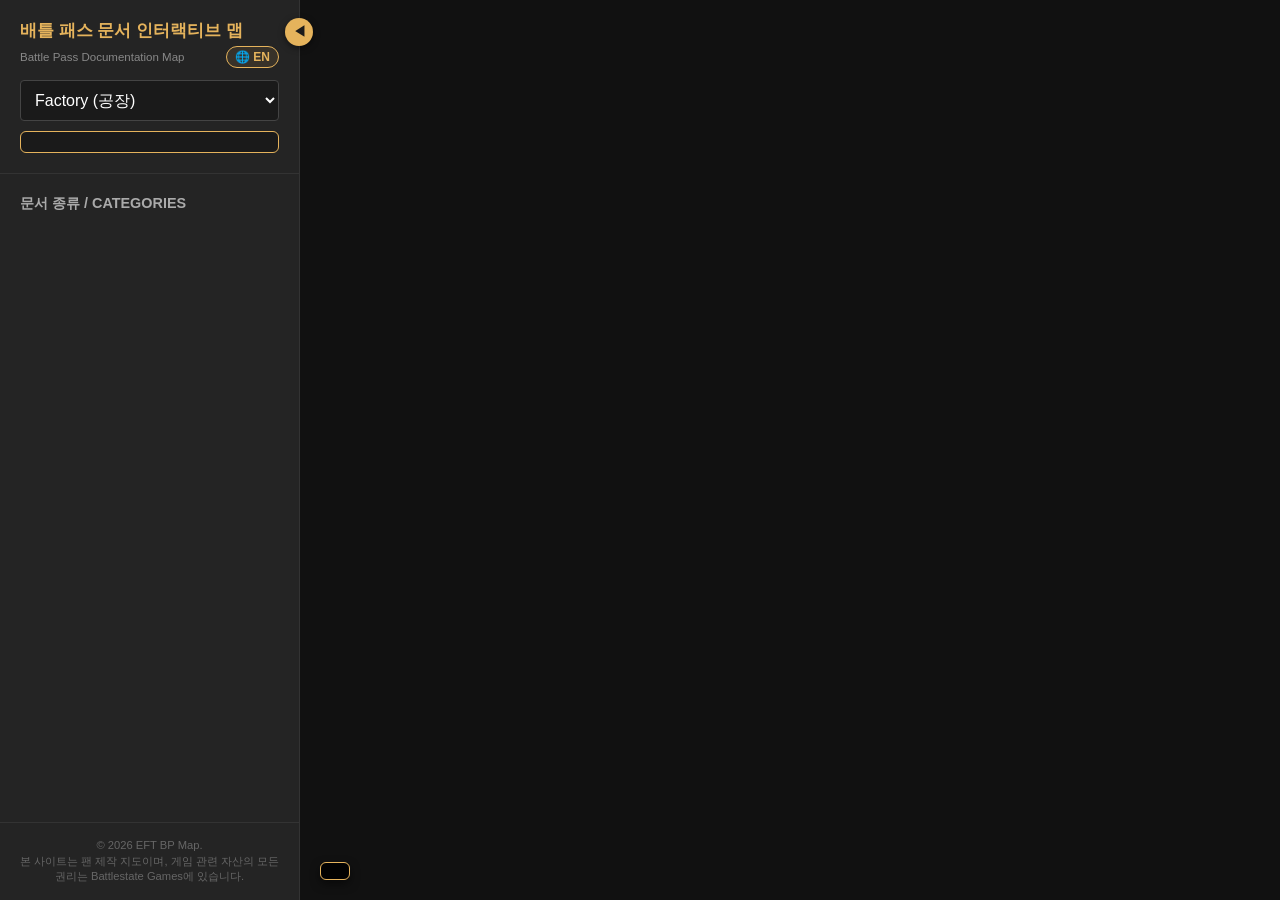
==== commit 028ef0f8: "카피라이트 명시" ====
--- a/index.html
+++ b/index.html
@@ -54,6 +54,10 @@
             <h3 id="ui-categories-header"></h3>
             <div id="category-filters"></div>
         </div>
+
+        <div class="sidebar-footer">
+            <span id="ui-copyright"></span>
+        </div>
     </div>
 
     <div id="map-container">
--- a/css/style.css
+++ b/css/style.css
@@ -327,9 +327,14 @@
 	padding: 0 !important;
 }
 
-	.custom-tooltip-photo .leaflet-tooltip-pane {
-		color: transparent;
-	}
+.custom-tooltip-photo .leaflet-tooltip-pane {
+	color: transparent;
+}
+
+
+.custom-tooltip-photo .leaflet-tooltip-tip {
+	display: none !important;
+}
 
 .hover-photo-frame {
 	border: 2px solid #e5b35c;
@@ -435,3 +440,18 @@
 	margin-top: 8px;
 	line-height: 1.5;
 }
+
+/* 사이드바 하단 저작권 (Copyright) 스타일 */
+.sidebar-footer {
+	padding: 15px 20px;
+	border-top: 1px solid #333;
+	font-size: 0.7rem;
+	color: #666;
+	text-align: center;
+	line-height: 1.4;
+}
+
+/* 사이드바 접혔을 때 저작권 문구 깔끔하게 숨김 */
+#sidebar.collapsed .sidebar-footer {
+	display: none !important;
+}
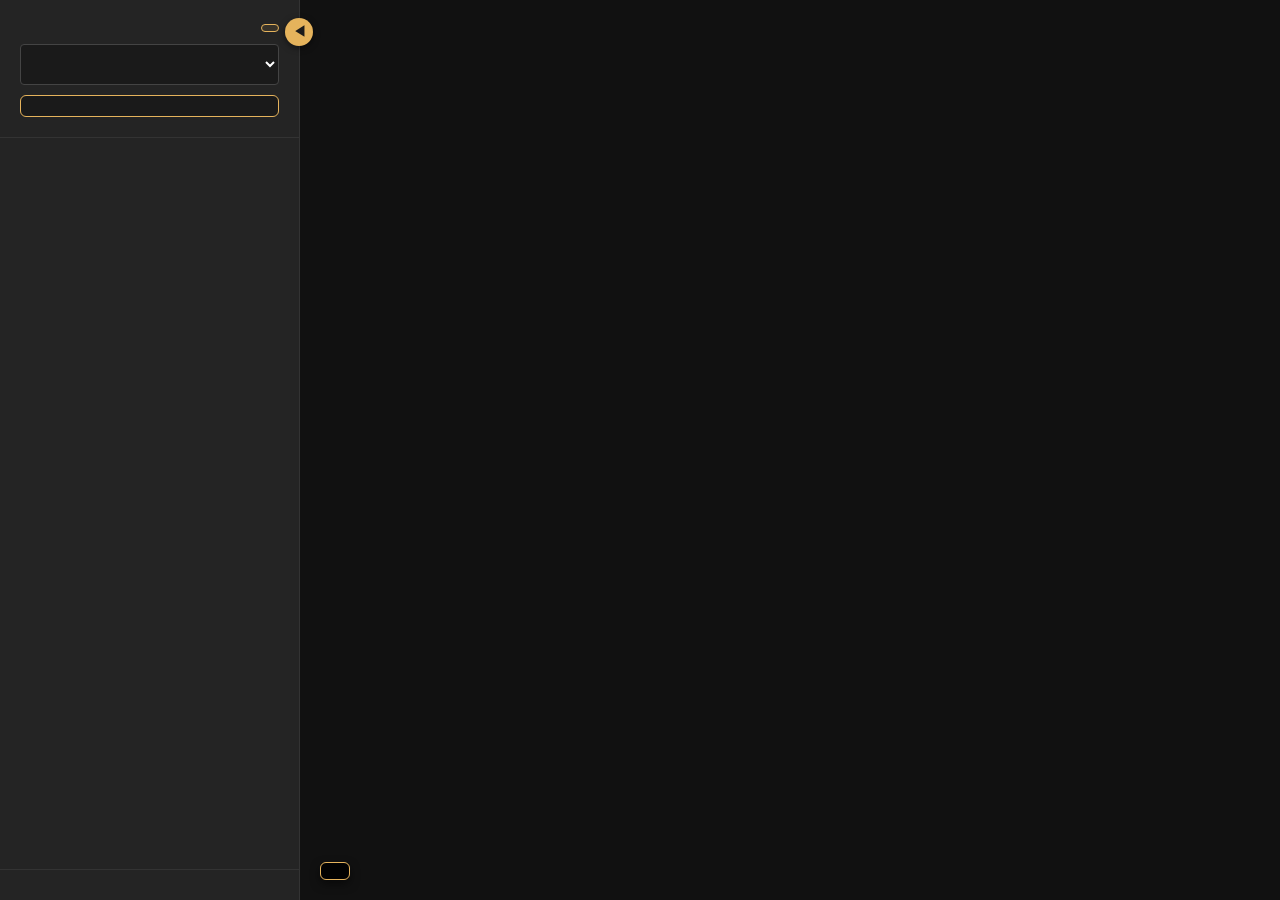
==== commit f911afa8: "파비콘 추가" ====
--- a/index.html
+++ b/index.html
@@ -22,6 +22,9 @@
 
     <link rel="stylesheet" href="https://unpkg.com/leaflet@1.9.4/dist/leaflet.css" />
     <link rel="stylesheet" href="./css/style.css" />
+
+    <!-- 🌟 [추가] 브라우저 탭 파비콘 (Favicon) 설정 -->
+    <link rel="icon" type="image/webp" href="./assets/icons/test.webp">
 </head>
 
 <!-- Google tag (gtag.js) -->
